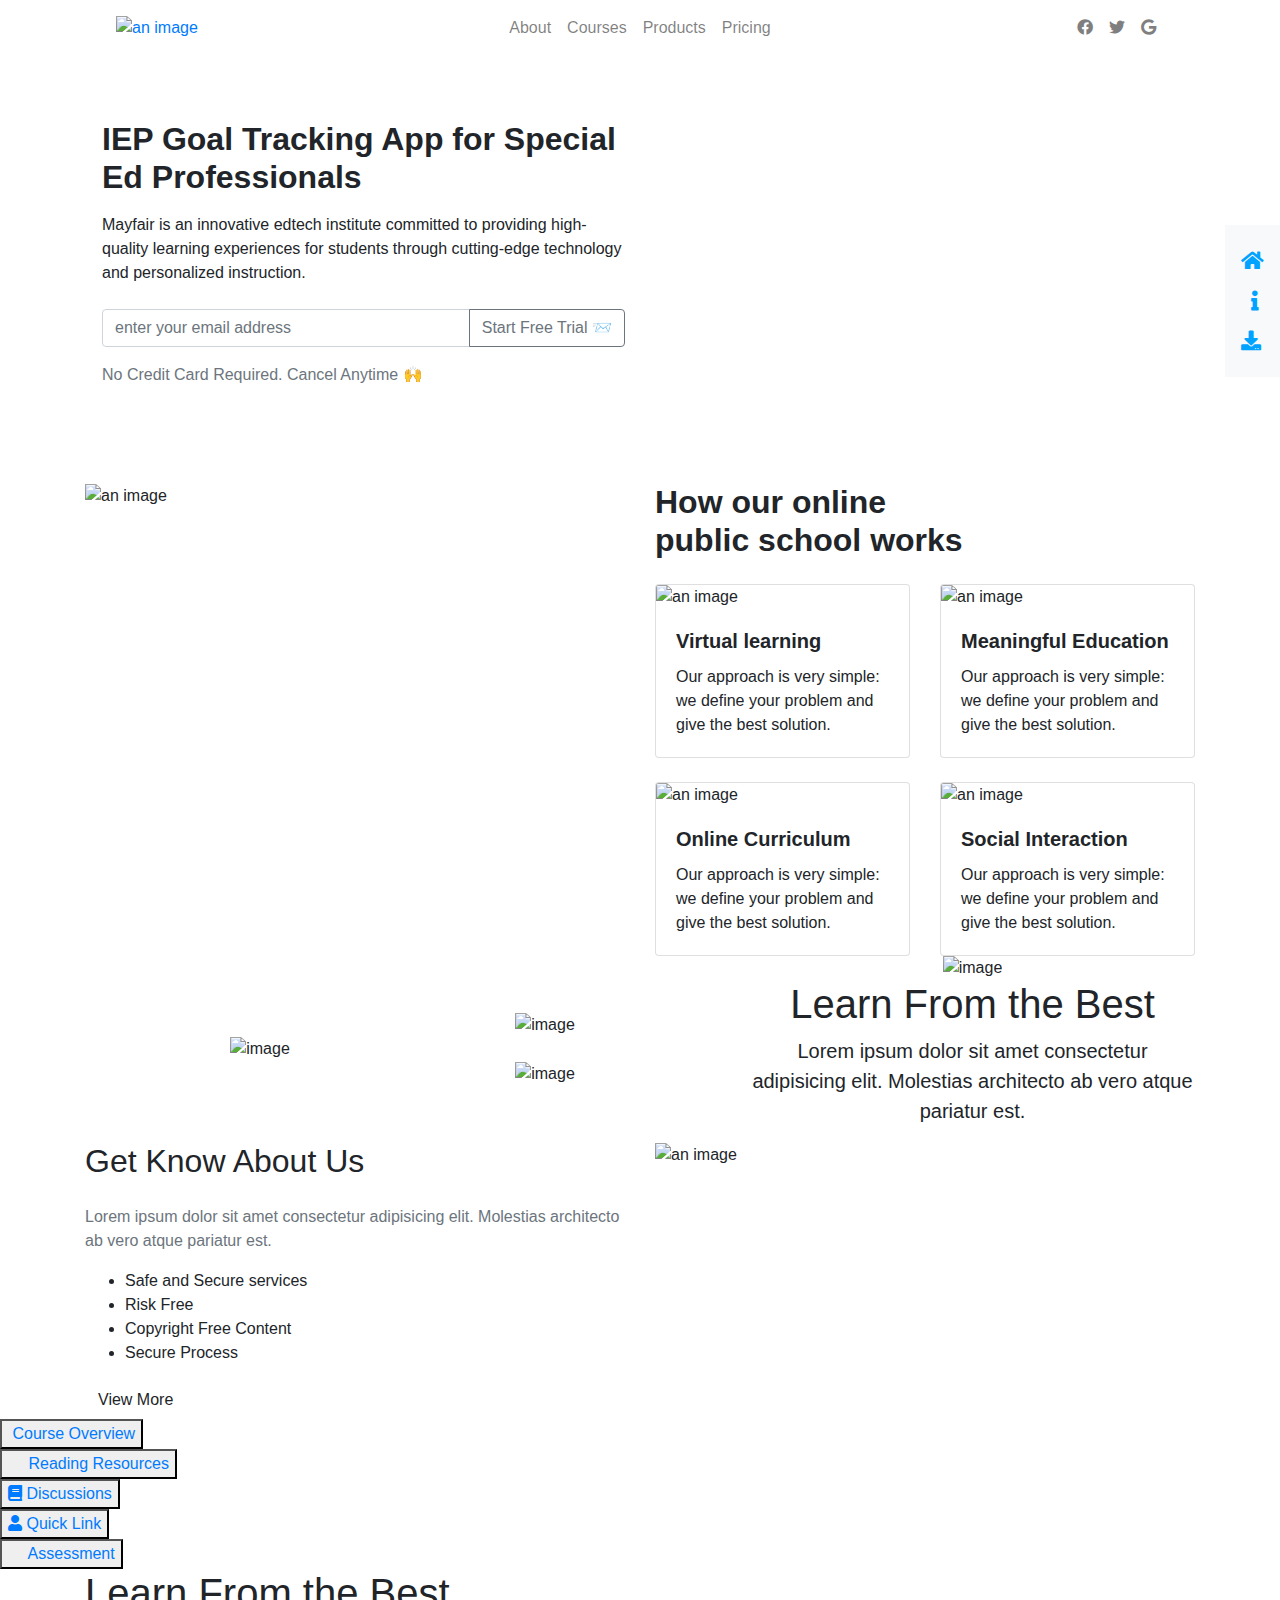
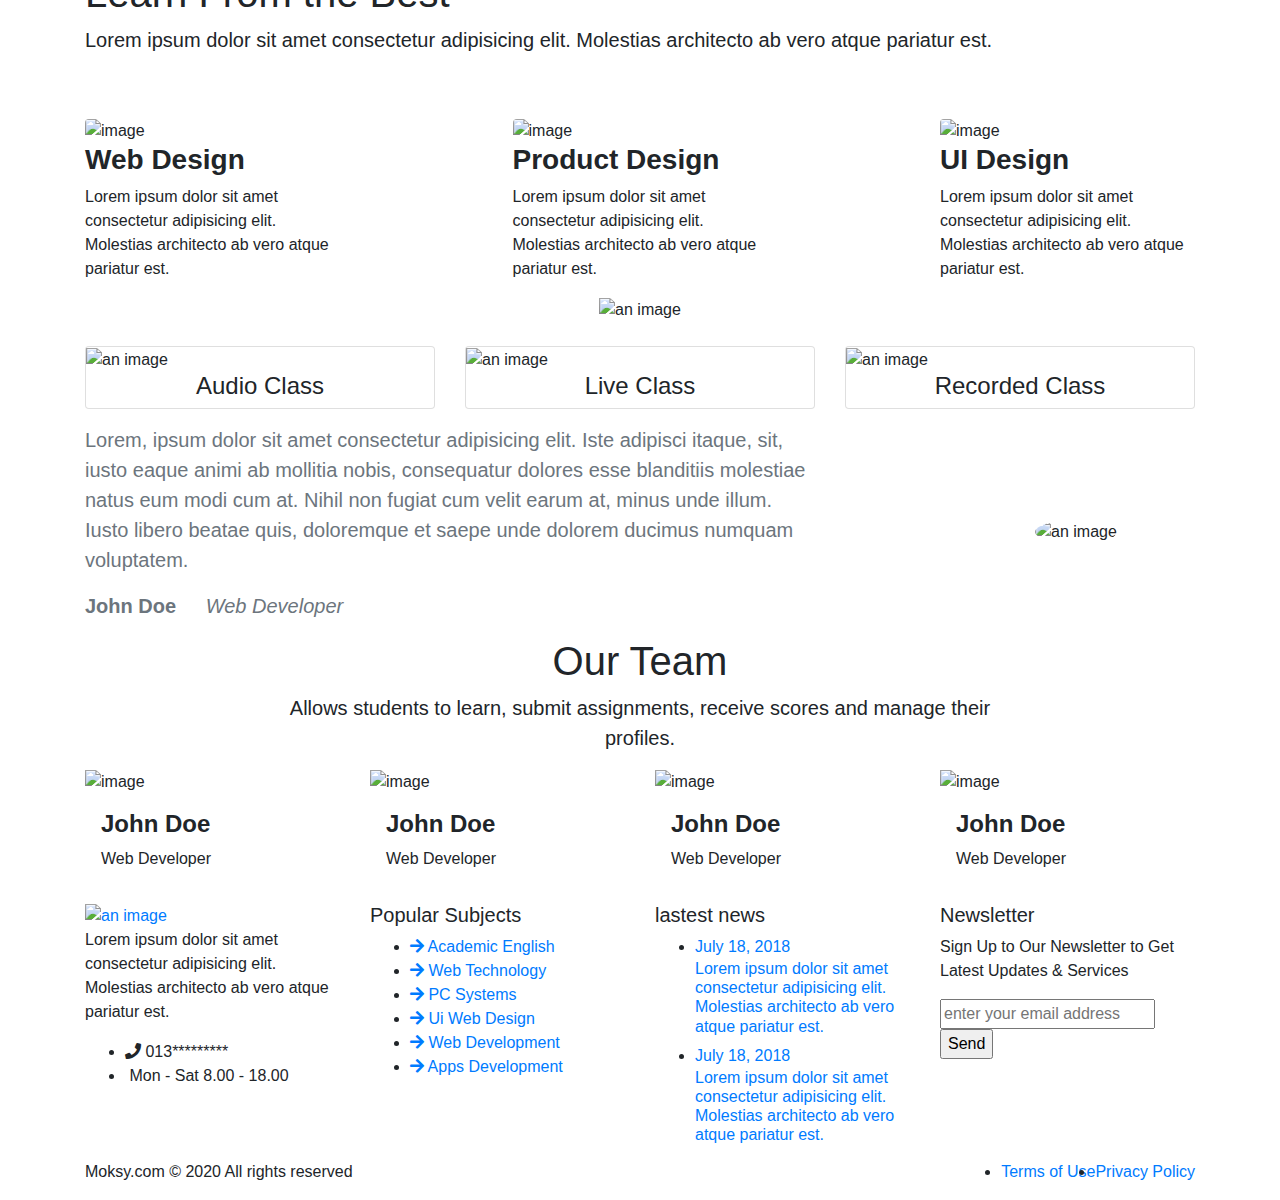
==== index.html @ df86a8f3 "ok" ====
<!DOCTYPE html>
<html lang="en" itemscope itemtype="http://schema.org/WebPage">
<head>   
   <!-- Meta Tags-->
<meta charset="utf-8"/>
<meta http-equiv="X-UA-Compatible" content="IE=edge">
<meta name="viewport" content="width=device-width, initial-scale=1, shrink-to-fit=no">

<!-- Title -->
<title>Your Complete E-Learning Solution for CRM Courses</title>

<!-- Description -->
<meta name="description" content="Discover, the ultimate E-Learning platform for managing CRM courses and everything related to education, all in one place"> 

<!-- Keywords -->
<meta name="keywords" content="ed tech, e-learning, online learning, education platform, online courses, student management, responsive design, html5, css3, bootstrap">

<!-- Base href -->
<base href="https://www.moksy.com/">
<!-- Meta tags -->
<meta name="robots" content="index,follow">
<meta name="revisit-after" content="7 days">
<meta name="distribution" content="web">
<meta name="copyright" content="Your Complete E-Learning Solution for CRM Courses">
<meta name='language' content='English'>
<meta name="author" content="Adam Levine"> 

<!-- Canonical link -->
<link rel="canonical" href="https://moksy.com"/>

<!-- Designer and publisher info -->
<meta name="designer" content="GGLink">
<meta name="publisher" content="Adam Levine">

<!-- Twitter Cards  -->
<meta name="twitter:card" content="summary" />
<meta property="twitter:title" content="Your Complete E-Learning Solution for CRM Courses"/>
<meta property="twitter:description" content="Discover, the ultimate E-Learning platform for managing CRM courses and everything related to education, all in one place"/>
<meta property="twitter:locale" content="English"/>
<meta property="twitter:image" content="../assets/images/logos/Cameron.png"/>
<meta property="twitter:url" content="https://moksy.com"/>

<!-- Open Graph -->
<meta property="og:type" content="article"/>
<meta property="og:title" content="Your Complete E-Learning Solution for CRM Courses"/>
<meta property="og:description" content="Discover, the ultimate E-Learning platform for managing CRM courses and everything related to education, all in one place"/>
<meta property="og:locale" content="English"/>   
<meta property="og:image" content="../assets/images/logos/Cameron.png"/>
<meta property="og:image:width" content="1200"/>
<meta property="og:image:height" content="630"/>
<meta property="og:url" content="https://moksy.com"/>
<meta property="og:site_name" content="cameron">
<meta property="fb:app_id" content=""/>

<!--favicons -->
<link rel="icon" sizes="16x16" type="image/png" href="../assets/images/logos/Cameron.png"/>

<!--touch-icon -->
<link rel="apple-touch-icon" sizes="57x57" href="../assets/images/logos/Cameron.png"><link rel="apple-touch-icon" sizes="60x60" href="../assets/images/logos/Cameron.png"><link rel="apple-touch-icon" sizes="72x72" href="../assets/images/logos/Cameron.png"><link rel="apple-touch-icon" sizes="76x76" href="../assets/images/logos/Cameron.png"><link rel="apple-touch-icon" sizes="114x114" href="../assets/images/logos/Cameron.png"><link rel="apple-touch-icon" sizes="120x120" href="../assets/images/logos/Cameron.png"><link rel="apple-touch-icon" sizes="144x144" href="../assets/images/logos/Cameron.png"><link rel="icon" type="image/png" sizes="144x144" href="../assets/images/logos/Cameron.png"><link rel="apple-touch-icon" sizes="152x152" href="../assets/images/logos/Cameron.png"><link rel="icon" type="image/png" sizes="152x152" href="../assets/images/logos/Cameron.png"><link rel="apple-touch-icon" sizes="180x180" href="../assets/images/logos/Cameron.png"><link rel="icon" type="image/png" sizes="180x180" href="../assets/images/logos/Cameron.png">
<meta name="msapplication-TileColor" content="">
<meta name="msapplication-TileImage" content="../assets/images/logos/Cameron.png">
<meta name="theme-color" content="">

<!--web-manifest -->
<link rel="manifest" href="/templates/cameron/manifest.json">
   <link href='https://cdn.jsdelivr.net/npm/bootstrap@4.6.2/dist/css/bootstrap.min.css' rel='stylesheet' media='all'>
<link href='https://cdn.jsdelivr.net/npm/admin-lte@3.1/dist/css/adminlte.min.css' rel='stylesheet' media='all'>
<link href='https://cdnjs.cloudflare.com/ajax/libs/font-awesome/5.9.0/css/all.min.css' rel='stylesheet' media='all'>
<link href='/templates/cameron/assets/styles/styles.css' rel='stylesheet' media='all'>
<link href='https://moksy-lab.github.io/cameron/assets/styles/cameron.css' rel='stylesheet' media='all'>
         <script type='application/ld+json'>
         {
           "@context": "http://www.schema.org",
           "@type": "ProfessionalService",
           "name": "cameron",
           "title": "Your Complete E-Learning Solution for CRM Courses",
           "url": "https://moksy.com",
           "sameAs": [
              ""
           ],
           "logo": "../assets/images/logos/Cameron.png",
           "priceRange": "$$$",
           "image": "../assets/images/logos/Cameron.png",
           "description": "Discover, the ultimate E-Learning platform for managing CRM courses and everything related to education, all in one place",
           "address": {
              "@type": "PostalAddress",
              "streetAddress": "3-5, Marco Polo House, Lansdowne Road",
              "addressLocality": "London",
              "addressRegion": "Surrey",
              "postalCode": "CR0 2BX",
              "addressCountry": "United Kingdom"
           },
           "email": "support@moksy.com",
           "geo": {
              "@type": "GeoCoordinates",
              "latitude": "51.37683",
              "longitude": "-0.09728"
           },
           
           "openingHours": "Mo 09:00-17:00 Tu 09:00-17:00 We 09:00-17:00 Th 09:00-17:00 Fr 09:00-17:00",
           "telephone": "+44 0808 175 1749",
           "aggregateRating": {
                 "@type": "AggregateRating",
                 "ratingValue": "5",
                 "ratingCount": "100"
               },
          "datePublished": "2024-01-24 17:08:07"
         }
         </script>

</head>
<body> 
<div itemprop="isPartOf" itemscope itemtype="http://schema.org/WebSite"></div>
<!-- hunter header section main wrapper start from here -->
<section id="headerhdmc0pmwml" class="hunter header headerhdmc0pmwml" itemscope
    itemtype="http://schema.org/Organization" itemprop="text"> 
    <!-- navbar starts here -->
    <header>
        <div class="container">
          <nav class="navbar navbar-light bg-white navbar-expand-md text-bold">
            <div class="col-2 text-left">
              <a href="/templates/cameron/?page=#" itemprop="url">
                <img src="../assets/images/logos/Cameron.png" class="logo" alt="an image" itemprop="image">
              </a>
            </div>
      
            <button class="navbar-toggler" type="button" data-toggle="collapse" data-target="#navbarNav4" aria-controls="navbarNav4" aria-expanded="false" aria-label="Toggle navigation" itemprop="action">
    <span class="navbar-open-icon">&#9776;</span> <!-- Hamburger Icon -->
    <span class="navbar-close-icon">&times;</span> <!-- Close Icon -->
            </button>
      
            <div class="collapse navbar-collapse justify-content-center col-md-8" id="navbarNav4">
              <ul class="navbar-nav justify-content-center">
                <li class="nav-item">
                  <a class="nav-link" href="/templates/cameron/?page=#" itemprop="url">
                  About                </a>
                </li>
                <li class="nav-item">
                  <a class="nav-link" href="/templates/cameron/?page=#" itemprop="url">
                  Courses                </a>
                </li>
                <li class="nav-item">
                  <a class="nav-link" href="/templates/cameron/?page=#" itemprop="url">
                  Products                </a>
                </li>
                <li class="nav-item">
                  <a class="nav-link" href="/templates/cameron/?page=#" itemprop="url">
                    Pricing                </a>
                </li>
              </ul>
            </div>
      
            <ul class="navbar-nav col-2 justify-content-end d-none d-md-flex">
              <li class="nav-item">
                <a class="nav-link" href="/templates/cameron/?page=#" itemprop="url"><i class="fab fa-facebook" itemprop="icon"></i></a>
              </li>
              <li class="nav-item">
                <a class="nav-link" href="/templates/cameron/?page=#" itemprop="url"><i class="fab fa-twitter" itemprop="icon"></i></a>
              </li>           
              <li class="nav-item">
                <a class="nav-link" href="/templates/cameron/?page=#" itemprop="url"><i class="fab fa-google" itemprop="icon"></i></a>
              </li>
            </ul>
          </nav>
        </div>
      </header>

    <!-- navbar ends here -->
</section>
<!-- /hunter header section main wrapper ends here --><!-- agent about section main wrapper start from here -->
<section id="aboutd1e3f52aae36e7047" class="agent about aboutd1e3f52aae36e7047" itemscope itemtype="http://schema.org/Organization" itemprop="text">
<!-- main content starts here -->
    <div class="jumbotron bg-white container">

        <div class="row justify-content-between">
            <!-- left side content starts here -->
            <div class="col-lg-6">
                <h2 class="mb-3 font-weight-bold DescriptionHeading" itemprop="headline">
                IEP Goal Tracking App for Special Ed Professionals                </h2>
                <p class="mb-4 DescriptionPara" itemprop="text">
                Mayfair is an innovative edtech institute committed to providing high-quality learning experiences for students through cutting-edge technology and personalized instruction.                </p>
                <div class="startFreeTrail">

                    <div class="input-group mb-3">
                        <input type="text" class="form-control" placeholder="enter your email address" aria-label="Recipient's username" aria-describedby="basic-addon2" itemprop="input">

                        <div class="input-group-append">
                          <button class="btn btn-outline-secondary" type="button">
                            Start Free Trial 📨                        </button>
                        </div>

                      </div>

                </div>

                <span class="text-secondary" itemprop="text">
                No Credit Card Required. Cancel Anytime 🙌                </span>

            </div>
            <!-- /left side content ends here -->
            <!-- right side content starts here -->
            <div class="col-lg-6 descriptionImage">
                <img src="https://builder.moksy.com/wp-content/uploads/2022/08/hero-2x-2.png" alt="" class="img-fluid" itemprop="image"/>
            </div>
            <!-- /right side content ends here -->
        </div>

    </div>
<!-- /main content ends here -->
</section>
<!-- /agent about section main wrapper ends here --><!-- sammy service section main wrapper start from here -->
<section id="serviceebfcf165e4ae5852" class="sammy serviceebfcf165e4ae5852 service" itemscope itemtype="http://schema.org/Organization" itemprop="text">

    <div class="container">
        <div class="row">
            <!-- left side starts here --> 
            <div class="col-md-6">
                <div class="image">
                    <img src="https://builder.moksy.com/wp-content/uploads/2022/08/1-7.png" class="img-fluid" alt="an image" itemprop="image">
                 </div>
            </div>
             <!-- /left side ends here --> 

            <!-- right side starts here --> 
            <div class="col-md-6">
                <h2 class="font-weight-bold">
                 How our online <br>
                public school works                                      
                </h2>
                <div class="row mt-4">
                    <!-- col 1 -->
                    <div class="col-md-6">
        
                        <div class="card">
        
                            <img src="https://builder.moksy.com/wp-content/uploads/2022/08/idea.png" class="card-img-top" alt="an image"
                                itemprop="image">
        
                            <div class="card-body">
                                <h5 class="card-title font-weight-bold" itemprop="headline">
                                Virtual learning                                </h5>
                                <p class="card-text" itemprop="text">
                                Our approach is very simple: we define your problem and give the best solution.                                </p>
                            </div>
        
                        </div>
        
                    </div>
                    <!-- col 2 -->
                    <div class="col-md-6">
        
                        <div class="card">
        
                            <img src="https://builder.moksy.com/wp-content/uploads/2022/08/learning.png" class="card-img-top" alt="an image" itemprop="image">
        
                            <div class="card-body">
                                <h5 class="card-title font-weight-bold" itemprop="headline">
                                Meaningful Education                                </h5>
                                <p class="card-text" itemprop="text">
                                    Our approach is very simple: we define your problem and give the best solution.                                </p>
                            </div>
        
                        </div>
        
                    </div>
                         
                </div>
                <div class="row mt-4">
                    <!-- col 1 -->
                    <div class="col-md-6">
        
                        <div class="card">
        
                            <img src="https://builder.moksy.com/wp-content/uploads/2022/08/brain.png" class="card-img-top" alt="an image"
                                itemprop="image">
        
                            <div class="card-body">
                                <h5 class="card-title font-weight-bold" itemprop="headline">
                                Online Curriculum                                </h5>
                                <p class="card-text" itemprop="text">
                                    Our approach is very simple: we define your problem and give the best solution.                                </p>
                            </div>
        
                        </div>
        
                    </div>
                    <!-- col 2 -->
                    <div class="col-md-6">
        
                        <div class="card">
        
                            <img src="https://builder.moksy.com/wp-content/uploads/2022/08/decision-making.png" class="card-img-top" alt="an image" itemprop="image">
        
                            <div class="card-body">
                                <h5 class="card-title font-weight-bold" itemprop="headline">
                                Social Interaction                                </h5>
                                <p class="card-text" itemprop="text">
                                    Our approach is very simple: we define your problem and give the best solution.                                </p>
                            </div>
        
                        </div>
        
                    </div>
                         
                </div>
            </div>
     
            <!-- /right side ends here --> 
        </div>
     </div>

</section>
<!-- /sammy service section main wrapper ends here --><!-- crunella section main wrapper start from here -->
<section id="crunellaobWyteyCWzRLkMG" class="crunella content crunellaobWyteyCWzRLkMG" itemscope itemtype="http://schema.org/Organization" itemprop="text">

    <!-- content starts here -->
        
    <div class="fdb-block">
        <div class="container">
          <div class="row text-center align-items-center">
            <div class="col-8 col-md-4">
              <img alt="image" class="img-fluid" src="https://builder.moksy.com/wp-content/uploads/2022/08/map-1.jpg" itemprop="image">
            </div>
      
            <div class="col-4 col-md-2">
              <div class="row">
                <div class="col-12">
                  <img alt="image" class="img-fluid" src="https://builder.moksy.com/wp-content/uploads/2022/08/map-2.jpg" itemprop="image">
                </div>
              </div>
      
              <div class="row mt-4">
                <div class="col-12">
                  <img alt="image" class="img-fluid" src="https://builder.moksy.com/wp-content/uploads/2022/08/map-3.jpg" itemprop="image">
                </div>
              </div>
            </div>
      
            <div class="col-12 col-md-6 col-lg-5 ml-auto pt-5 pt-md-0">
              <img alt="image" class="fdb-icon" src="https://builder.moksy.com/wp-content/uploads/2022/08/layers.svg" itemprop="icon">
              <h1 itemprop="headline">
              Learn From the Best              </h1>
              <p class="lead" itemprop="text">
              Lorem ipsum dolor sit amet consectetur adipisicing elit. Molestias architecto ab vero atque pariatur est.              </p>
            </div>
          </div>
        </div>
      </div>
    
    
    <!-- /content ends here -->
        
    </section>
    
    <!-- /crunella section main wrapper ends here --><!-- agun about section main wrapper start from here -->
<section id="aboute50d5193e4b9f737" class="agun about aboute50d5193e4b9f737" itemscope itemtype="http://schema.org/Organization" itemprop="text">
    <div class="Background">
        <div class="container">
            <div class="row">
         
               <div class="col-md-6">
                
                <h2 class="heading-custom-class" itemprop="headline">
                 Get Know About Us                </h2>
                <p class="mt-4 text-muted" itemprop="text">
                Lorem ipsum dolor sit amet consectetur adipisicing elit. Molestias architecto ab vero atque pariatur est.                </p>

                <ul class="margin">
                    <li class="li-custom-class" itemprop="item">
                    Safe and Secure services                    </li>
                    <li class="li-custom-class" itemprop="item">
                    Risk Free                    </li>
                    <li class="li-custom-class" itemprop="item">
                    Copyright Free Content                    </li>
                    <li class="li-custom-class"itemprop="item">
                    Secure Process                     </li>
                </ul>

                <button class="btn searchBtn" itemprop="action">
                View More                 </button>

               </div>

            <div class="col-md-6">
                <div class="aboutIMG">
                   <img src="https://builder.moksy.com/wp-content/uploads/2022/08/1-6.png" class="img-fluid" alt="an image" itemprop="image">
                </div>
            </div>

            </div>
         </div>
    </div>
</section> 
<!-- /agun about section main wrapper ends here --><!-- qadir section main wrapper start from here -->

<section id="quickLinkq0c8d3826c0d518b0" class="qadir quickLink quickLinkq0c8d3826c0d518b0" itemscope itemtype="http://schema.org/Organization"
    itemprop="text">
    <!-- quickLink section starts here -->
    <div class="main">

        <div class="flex-container">

            <div class="flex-child">
                <button class="quicklink" itemprop="action">
                    <a href="/templates/cameron/?page=#" class="url-custom-class" itemprop="url">
                        <i class="fa fa-bitbucket-square" itemprop="icon"></i>
                        Course Overview       
                    </a>
                </button>
            </div>

            <div class="flex-child">
                <button class="quicklink" itemprop="action">
                    <a href="/templates/cameron/?page=#" class="url-custom-class" itemprop="url">
                        <i class="fa fa-android" itemprop="icon"></i>
                        Reading Resources  
                    </a>
                </button>
            </div>

            <div class="flex-child">
                <button class="quicklink" itemprop="action">
                    <a href="/templates/cameron/?page=#" class="url-custom-class" itemprop="url">
                        <i class="fa fa-book" itemprop="icon"></i>
                        Discussions      
                    </a>
                </button>
            </div>

            <div class="flex-child">
                <button class="quicklink" itemprop="action">
                    <a href="/templates/cameron/?page=#" class="url-custom-class" itemprop="url">
                        <i class="fa fa-user" itemprop="icon"></i>
                        Quick Link  
                    </a>
                </button>
            </div>

            <div class="flex-child">
                <button class="quicklink" itemprop="action">
                    <a href="/templates/cameron/?page=#" class="url-custom-class" itemprop="url">
                        <i class="fa fa-behance" itemprop="icon"></i>
                        Assessment      
                    </a>
                </button>
            </div>

        </div>

    </div>
     <!-- /quickLink section ends here -->
</section>
<!-- /qadir quickLink section main wrapper ends here -->

<!-- /qadir section main wrapper ends here --><!-- funtush section main wrapper start from here -->
<section id="funtushftac0ssp3mu" class="funtush feature funtushftac0ssp3mu" itemscope itemtype="http://schema.org/Organization" itemprop="text">

    <!-- feature starts here -->
        
    <div class="fdb-block">
  <div class="container">
    <div class="row justify-content-center">
      <div class="col-12 text-left">
        <h1 itemprop="headline">
        Learn From the Best        </h1>
        <p class="lead">
        Lorem ipsum dolor sit amet consectetur adipisicing elit. Molestias architecto ab vero atque pariatur est.        </p>
      </div>
    </div>

    <div class="row text-left mt-5">
      <div class="col-12 col-sm-8 col-md-4 col-lg-3 m-sm-auto mr-md-auto ml-md-0">
        <img alt="image" class="img-fluid rounded" src="https://builder.moksy.com/wp-content/uploads/2022/08/red.svg" itemprop="image">
        <h3 itemprop="headline"><strong>
        Web Design        </strong></h3>
        <p itemprop="text">
        Lorem ipsum dolor sit amet consectetur adipisicing elit. Molestias architecto ab vero atque pariatur est.        </p>
      </div>

      <div class="col-12 col-sm-8 col-md-4 col-lg-3 m-sm-auto pt-5 pt-md-0">
        <img alt="image" class="img-fluid rounded" src="https://builder.moksy.com/wp-content/uploads/2022/08/purple.svg" itemprop="image">
        <h3 itemprop="headline"><strong>
        Product Design        </strong></h3>
        <p itemprop="text"> 
        Lorem ipsum dolor sit amet consectetur adipisicing elit. Molestias architecto ab vero atque pariatur est.        </p>
      </div>

      <div class="col-12 col-sm-8 col-md-4 col-lg-3 m-sm-auto ml-md-auto mr-md-0 pt-5 pt-md-0">
        <img alt="image" class="img-fluid rounded" src="https://builder.moksy.com/wp-content/uploads/2022/08/blue.svg" itemprop="image"> 
        <h3 itemprop="headline"><strong>
        UI Design        </strong></h3>
        <p itemprop="text">
        Lorem ipsum dolor sit amet consectetur adipisicing elit. Molestias architecto ab vero atque pariatur est.        </p>
      </div>
    </div>
  </div>
</div>
    
    
    <!-- /feature ends here -->
        
    </section>
    
    <!-- /funtush section main wrapper ends here --><!-- pencil products section main wrapper start from here -->
<section id="productsp48b0eae471185cc5" class="pencil products productsp48b0eae471185cc5" itemscope itemtype="http://schema.org/Organization" itemprop="text">

 <div class="text-center">
    <img src="https://builder.moksy.com/wp-content/uploads/2022/08/1-2.jpg" class="imgStyle img-fluid" alt="an image">
 </div>

     <!-- course content starts here -->
     <div class="container">

        <br>

        <div class="row">
            <!-- card one -->
            <div class="col-md-4">

                <figure class="card card-product">

                    <div class="img-wrap">
                        <img src="https://builder.moksy.com/wp-content/uploads/2022/08/audio.gif" alt="an image" class="image-custom-class"
                            itemprop="image">
                    </div>

                    <figcaption class="info-wrap">
                        <h4 class="title text-center" itemprop="headline">
                        Audio Class                        </h4>                   

                    </figcaption>

                </figure>

            </div>

            <!-- card two -->
            <div class="col-md-4">

                <figure class="card card-product">

                    <div class="img-wrap">
                        <img src="https://builder.moksy.com/wp-content/uploads/2022/08/live.gif" alt="an image" class="image-custom-class"
                            itemprop="image">
                    </div>

                    <figcaption class="info-wrap">
                        <h4 class="title text-center" itemprop="headline">
                        Live Class                        </h4>                     

                    </figcaption>

                </figure>

            </div>


            <!-- card three -->
            <div class="col-md-4">


                <figure class="card card-product">

                    <div class="img-wrap">
                        <img src="https://builder.moksy.com/wp-content/uploads/2022/08/play.gif" alt="an image" class="image-custom-class"
                            itemprop="image">
                    </div>

                    <figcaption class="info-wrap">
                        <h4 class="title text-center" itemprop="headline">
                        Recorded Class                        </h4>                       

                    </figcaption>
                
                </figure>

            </div>

        </div>

    </div>
    <!-- /course content ends here -->
</section> 
<!-- /pencil products section main wrapper ends here --><!-- tracey testimonial section main wrapper start from here -->
<section id="testimonialcohi0ajeo7e" class="tracey testimonial testimonialcohi0ajeo7e" itemscope
    itemtype="http://schema.org/Organization" itemprop="text"> 
    <!-- testimonial starts here -->

    <div class="container">
      <div class="row align-items-center justify-content-center">
        <div class="col-12 col-md-10 col-lg-8">
          <p class="lead text-muted" itemprop="text">
          Lorem, ipsum dolor sit amet consectetur adipisicing elit. Iste adipisci itaque, sit, iusto eaque animi ab mollitia nobis, consequatur dolores esse blanditiis molestiae natus eum modi cum at. Nihil non fugiat cum velit earum at, minus unde illum. Iusto libero beatae quis, doloremque et saepe unde dolorem ducimus numquam voluptatem.          </p>
  
          <p class="lead" itemprop="name"><strong class="font-weight-bold text-muted">John Doe</strong> <em class="ml-4 text-muted">Web Developer</em></p>
        </div>
        <div class="col-8 col-sm-6 col-md-2 col-lg-3 col-xl-2 mt-4 mt-md-0 ml-auto mr-auto mr-md-0">
          <img src="https://builder.moksy.com/wp-content/uploads/2022/08/1-4.jpg" class="img-fluid rounded-circle" alt="an image" itemprop="image">
        </div>
      </div>
    </div>
       
    <!-- testimonial ends here -->
</section>
<!-- /tracey testimonial section main wrapper ends here --><!-- tanika  section main wrapper start from here -->

<section id="teamtmpxpt1wbh8" class="tanika team teamtmpxpt1wbh8" itemscope itemtype="http://schema.org/Organization" itemprop="text">
    <!-- main content starts from here -->
    
    <div class="fdb-block team-1">
        <div class="container">
          <div class="row text-center justify-content-center">
            <div class="col-8">
              <h1 itemprop="headline">Our Team</h1>
              <p class="lead" itemprop="text">Allows students to learn, submit assignments, receive scores and manage their profiles.</p>
            </div>
          </div>
      
          <div class="row-50"></div>
      
          <div class="row">
            <div class="col-sm-3 text-left">
              <div class="fdb-box p-0">
                <img alt="image" class="img-fluid rounded-0" src="https://builder.moksy.com/wp-content/uploads/2022/08/1-4.jpg" itemprop="image">
      
                <div class="content p-3">
                  <h4 itemprop="name"><strong>John Doe</strong></h4>
                  <p itemprop="text">Web Developer</p>
                </div>
              </div>
            </div>
      
            <div class="col-sm-3 text-left">
              <div class="fdb-box p-0">
                <img alt="image" class="img-fluid rounded-0" src="https://builder.moksy.com/wp-content/uploads/2022/08/1-4.jpg" itemprop="image">
      
                <div class="content p-3">
                  <h4 itemprop="name"><strong>John Doe</strong></h4>
                  <p itemprop="text">Web Developer</p>
                </div>
              </div>
            </div>
            <div class="col-sm-3 text-left">
              <div class="fdb-box p-0">
                <img alt="image" class="img-fluid rounded-0" src="https://builder.moksy.com/wp-content/uploads/2022/08/1-4.jpg" itemprop="image">
      
                <div class="content p-3">
                  <h4 itemprop="name"><strong>John Doe</strong></h4>
                  <p itemprop="text">Web Developer</p>
                </div>
              </div>
            </div>
            <div class="col-sm-3 text-left">
              <div class="fdb-box p-0">
                <img alt="image" class="img-fluid rounded-0" src="https://builder.moksy.com/wp-content/uploads/2022/08/1-4.jpg" itemprop="image">
      
                <div class="content p-3">
                  <h4 itemprop="name"><strong>John Doe</strong></h4>
                  <p itemprop="text">Web Developer</p>
                </div>
              </div>
            </div>
          </div>
        </div>
      </div>

    <!-- main content ends here -->
</section> 
<!-- /tanika  section main wrapper ends here --><!-- funny footer section main wrapper start from here -->
<section id="footerb9fc05b1281e93c03" class="funny footer footerb9fc05b1281e93c03" itemscope
    itemtype="http://schema.org/Organization" itemprop="text">
<!-- footer starts here -->
    <footer class="footer-section">
        <!-- footer top starts here -->
        <div class="footer-top">

            <div class="container">

                <div class="row">

                    <div class="col-lg-3 col-md-6 col-sm-6">

                        <div class="widget company-intro-widget">
                            <a href="/templates/cameron/?page=#" class="site-logo" itemprop="url">
                                <img src="../assets/images/logos/Cameron.png" alt="an image" itemprop="image">
                            </a>
                            <p class="para-custom-class" itemprop="text">
                            Lorem ipsum dolor sit amet consectetur adipisicing elit. Molestias architecto ab vero atque pariatur est.                            </p>
                            <ul class="company-footer-contact-list">
                                <li class="li-custom-class" itemprop="number">
                                    <i class="fa fa-phone" itemprop="icon"></i>
                                    013*********                                </li>
                                <li class="li-custom-class" itemprop="time">
                                    <i class="fa fa-clock-o" itemprop="icon"></i>
                                    Mon - Sat 8.00 - 18.00                                </li>
                            </ul>
                        </div>

                    </div>

                    <div class="col-lg-3 col-md-6 col-sm-6">
                        <div class="widget course-links-widget">
                            <h5 class="widget-title" itemprop="headline">
                            Popular Subjects                            </h5>
                            <ul class="courses-link-list">
                                <li class="li-custom-class">
                                    <a class="url-custom-class" href="/templates/cameron/?page=#" itemprop="text">
                                        <i class="fa fa-arrow-right" itemprop="icon"></i>
                                        Academic English                                    </a>
                                </li>
                                <li class="li-custom-class">
                                    <a class="url-custom-class" href="/templates/cameron/?page=#" itemprop="text">
                                        <i class="fa fa-arrow-right" itemprop="icon"></i>
                                        Web Technology                                    </a>
                                </li>
                                <li class="li-custom-class">
                                    <a class="url-custom-class" href="/templates/cameron/?page=#" itemprop="text">
                                        <i class="fa fa-arrow-right" itemprop="icon"></i>
                                        PC Systems                                    </a>
                                </li>
                                <li class="li-custom-class">
                                    <a class="url-custom-class" href="/templates/cameron/?page=#" itemprop="text">
                                        <i class="fa fa-arrow-right" itemprop="icon"></i>
                                        Ui Web Design                                    </a>
                                </li>
                                <li class="li-custom-class">
                                    <a class="url-custom-class" href="/templates/cameron/?page=#" itemprop="text">
                                        <i class="fa fa-arrow-right" itemprop="icon"></i>
                                        Web Development                                    </a>
                                </li>
                                <li class="li-custom-class">
                                    <a class="url-custom-class" href="/templates/cameron/?page=#" itemprop="text">
                                        <i class="fa fa-arrow-right" itemprop="icon"></i>
                                        Apps Development                                    </a>
                                </li>
                            </ul>
                        </div>
                    </div>

                    <div class="col-lg-3 col-md-6 col-sm-6">

                        <div class="widget latest-news-widget">
                            <h5 class="widget-title" itemprop="headline">
                                lastest news                            </h5>
                            <ul class="small-post-list">
                                <li class="li-custom-class">
                                    <div class="small-post-item">
                                        <a href="/templates/cameron/?page=#" class="post-date" itemprop="url">
                                            July 18, 2018                                        </a>
                                        <h6 class="small-post-title">
                                            <a href="/templates/cameron/?page=#" itemprop="url">
                                            Lorem ipsum dolor sit amet consectetur adipisicing elit. Molestias architecto ab vero atque pariatur est.                                            </a>
                                        </h6>
                                    </div>
                                </li>

                                <li class="li-custom-class">
                                    <div class="small-post-item">
                                        <a href="/templates/cameron/?page=#" class="post-date" itemprop="url">
                                        July 18, 2018                                        </a>
                                        <h6 class="small-post-title">
                                            <a href="/templates/cameron/?page=#" itemprop="url">
                                            Lorem ipsum dolor sit amet consectetur adipisicing elit. Molestias architecto ab vero atque pariatur est.                                            </a>
                                        </h6>
                                    </div>
                                </li>
                            </ul>
                        </div>

                    </div>

                    <div class="col-lg-3 col-md-6 col-sm-6">

                        <div class="widget newsletter-widget">

                            <h5 class="widget-title" itemprop="headline">
                            Newsletter                            </h5>

                            <div class="footer-newsletter">
                                <p class="para-custom-class" itemprop="text">
                                Sign Up to Our Newsletter to Get Latest Updates & Services                                </p>
                                <form class="news-letter-form">
                                    <input type="email" name="news-email" id="news-email" class="input-custom-class"
                                        placeholder="enter your email address" itemprop="input">
                                    <input class="input-custom-class" type="submit" value="Send" itemprop="input">
                                </form>
                            </div>

                        </div>

                    </div>

                </div>

            </div>

        </div>
        <!-- /footer top ends here -->

        <!-- footer bottom starts here -->
        <div class="footer-bottom">

            <div class="container">

                <div class="row">

                    <div class="col-md-6 col-sm-6 text-sm-left text-center">
                        <span class="copy-right-text"  itemprop="text">                           
                            <a  itemprop="url">
                            Moksy.com                            </a> 
                            © 2020 All rights reserved                        </span>
                    </div>

                    <div class="col-md-6 col-sm-6">
                        <ul class="terms-privacy d-flex justify-content-sm-end justify-content-center">
                            <li class="li-custom-class">
                                <a class="url-custom-class" href="/templates/cameron/?page=#" itemprop="url">
                                Terms of Use                                </a>
                            </li>
                            <li class="li-custom-class">
                                <a class="url-custom-class" href="/templates/cameron/?page=#" itemprop="url">
                                Privacy Policy                                </a>
                            </li>
                        </ul>
                    </div>

                </div>

            </div>

        </div>
        <!-- /footer bottom ends here -->
    </footer>
<!-- /footer ends here -->
</section>
<!-- /funny footer section main wrapper ends here --> <div class="menu sticky-top p-3 bg-light" style="position: fixed;right: 0;top: 25%;">
                
                <div class="nav flex-column">
                  <a href="/" style="color: #00a3ff;font-size: 20px;padding: 5px;padding-right: 0px;" class="nav-link pl-0 previewLink" title="cameron"><i class="fa fa-home" aria-hidden="true"></i></a>
                    <a href="/project-details/cameron/"  style="color: #00a3ff;font-size: 20px;padding: 5px;padding-right: 0px; padding-left: 10px !important;" class="nav-link pl-0 previewLink"> 
                        <i class="fa fa-info" aria-hidden="true"></i></a>
          
                    <a href="/download.php?projectName=cameron&projectType=html&purpose=download&source=local/" class="nav-link pl-0 previewLink" style="color: #00a3ff;font-size: 20px;padding: 5px;padding-right: 0px;" ><i class="fa fa-download" aria-hidden="true"></i></a>
                </div>

            </div>
<script data-cfasync="false" src="https://code.jquery.com/jquery-3.6.0.min.js"></script><script data-cfasync="false" src="https://code.jquery.com/ui/1.13.2/jquery-ui.min.js"></script><script data-cfasync="false" src="https://cdnjs.cloudflare.com/ajax/libs/jquery-migrate/3.4.0/jquery-migrate.min.js"></script><script data-cfasync="false" src="https://cdn.jsdelivr.net/npm/bootstrap@4.6.2/dist/js/bootstrap.bundle.min.js"></script><script data-cfasync="false" src="https://cdn.jsdelivr.net/npm/admin-lte@3.1/dist/js/adminlte.min.js"></script><script data-cfasync="false" src=""></script><script data-cfasync="false" src="https://moksy-lab.github.io/cameron/assets/styles/cameron.css"></script> 
</body>
</html>
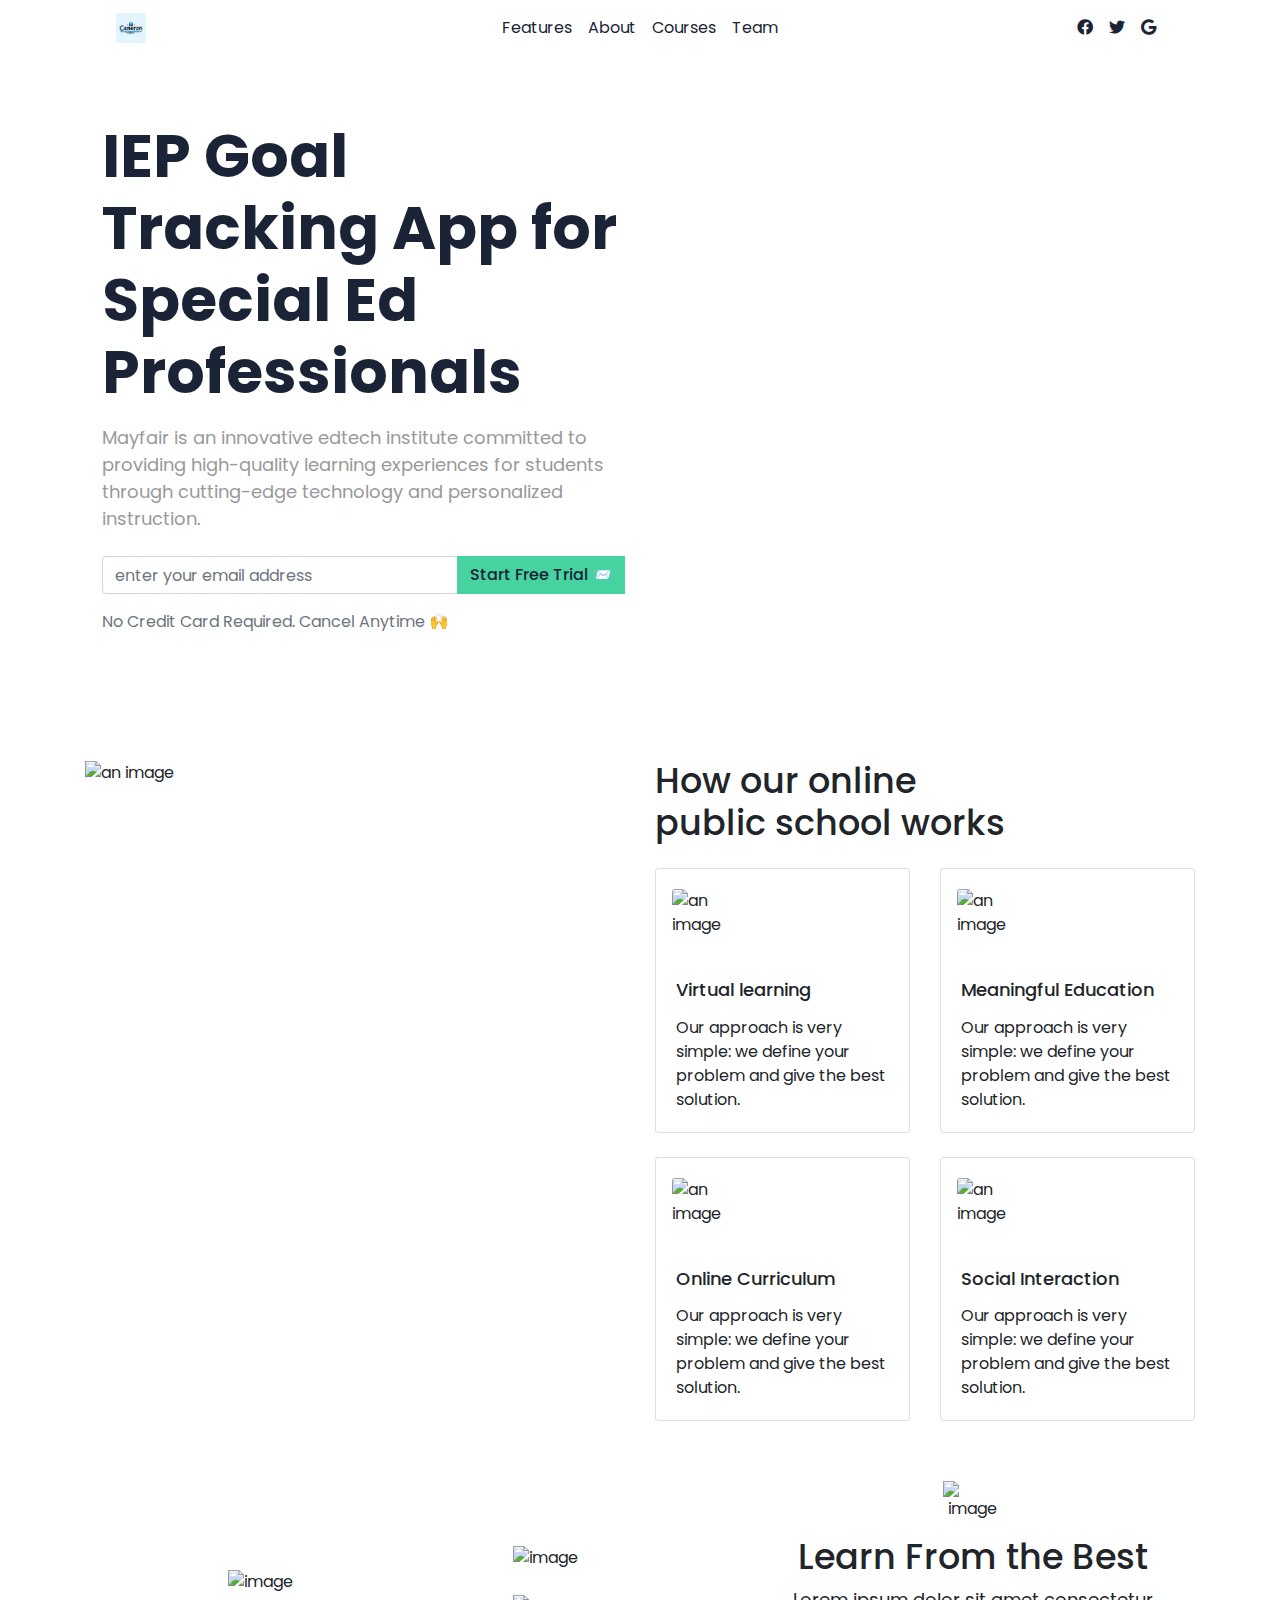
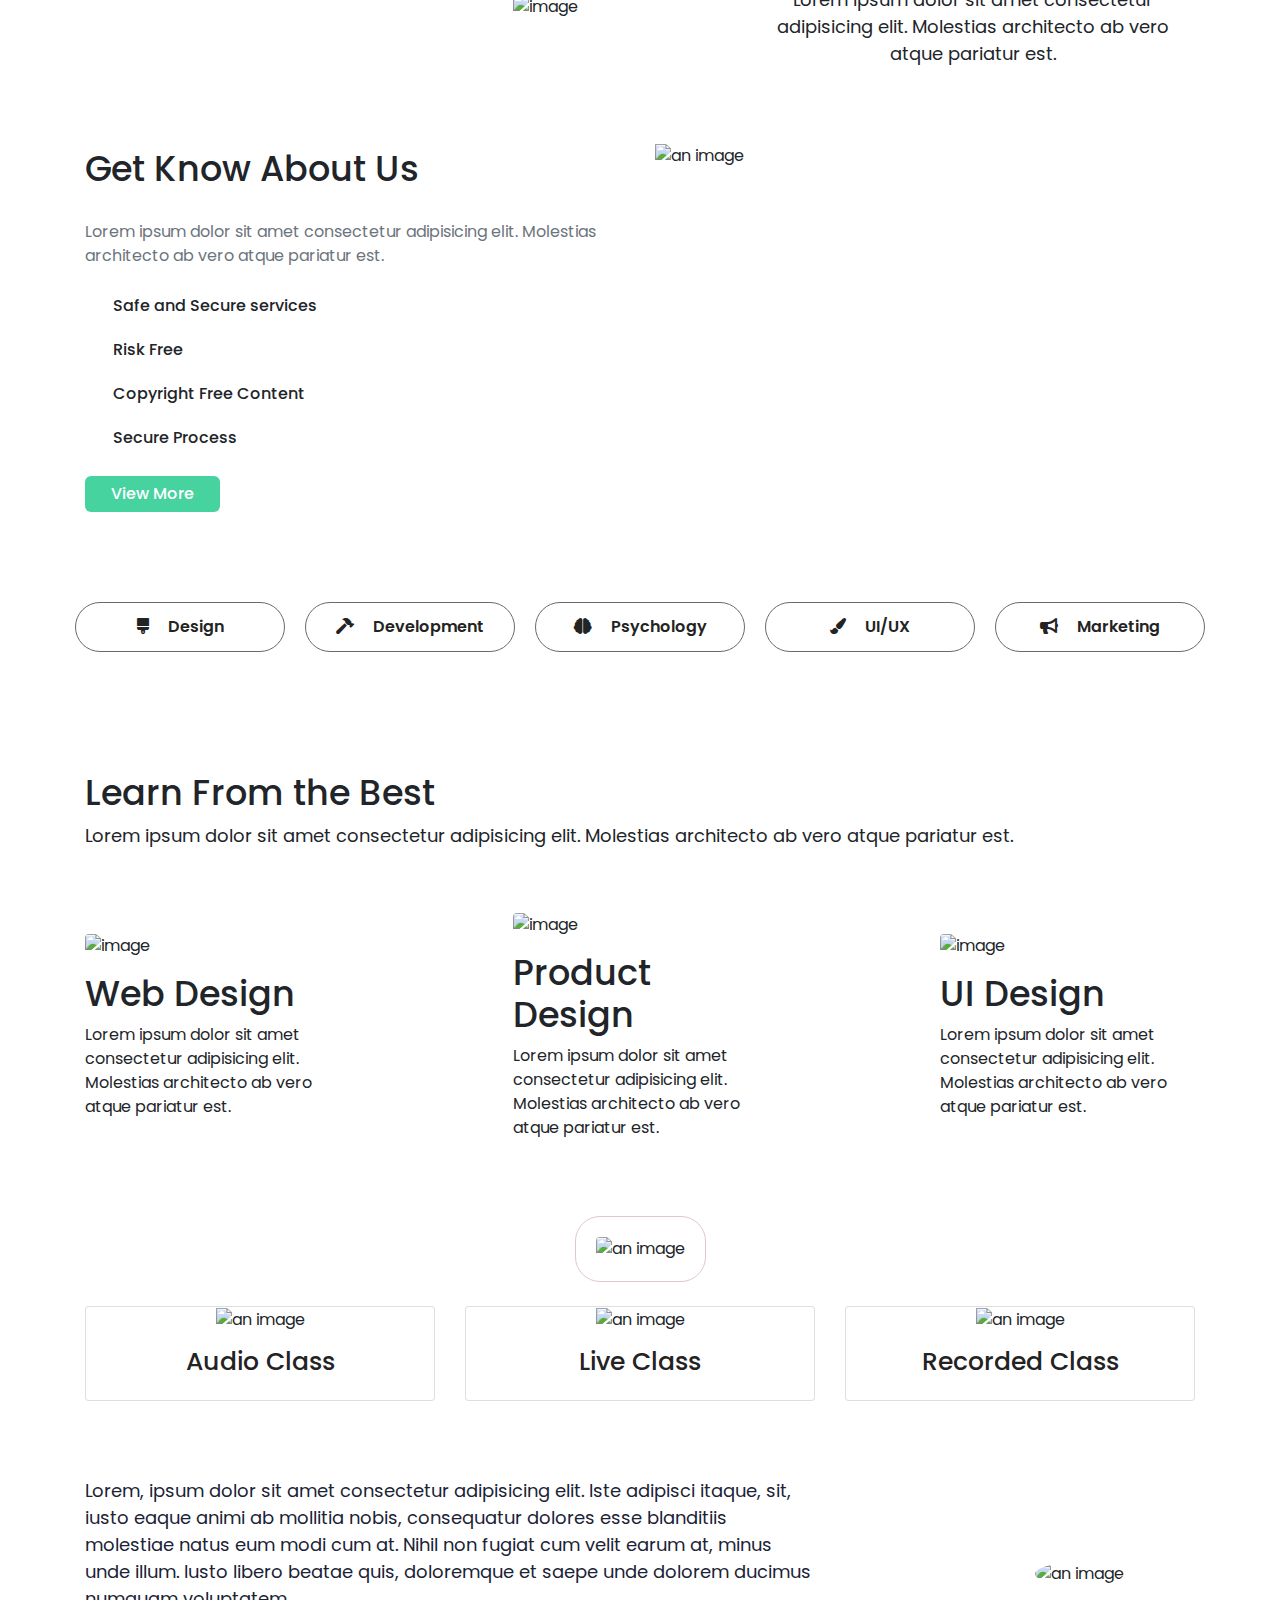
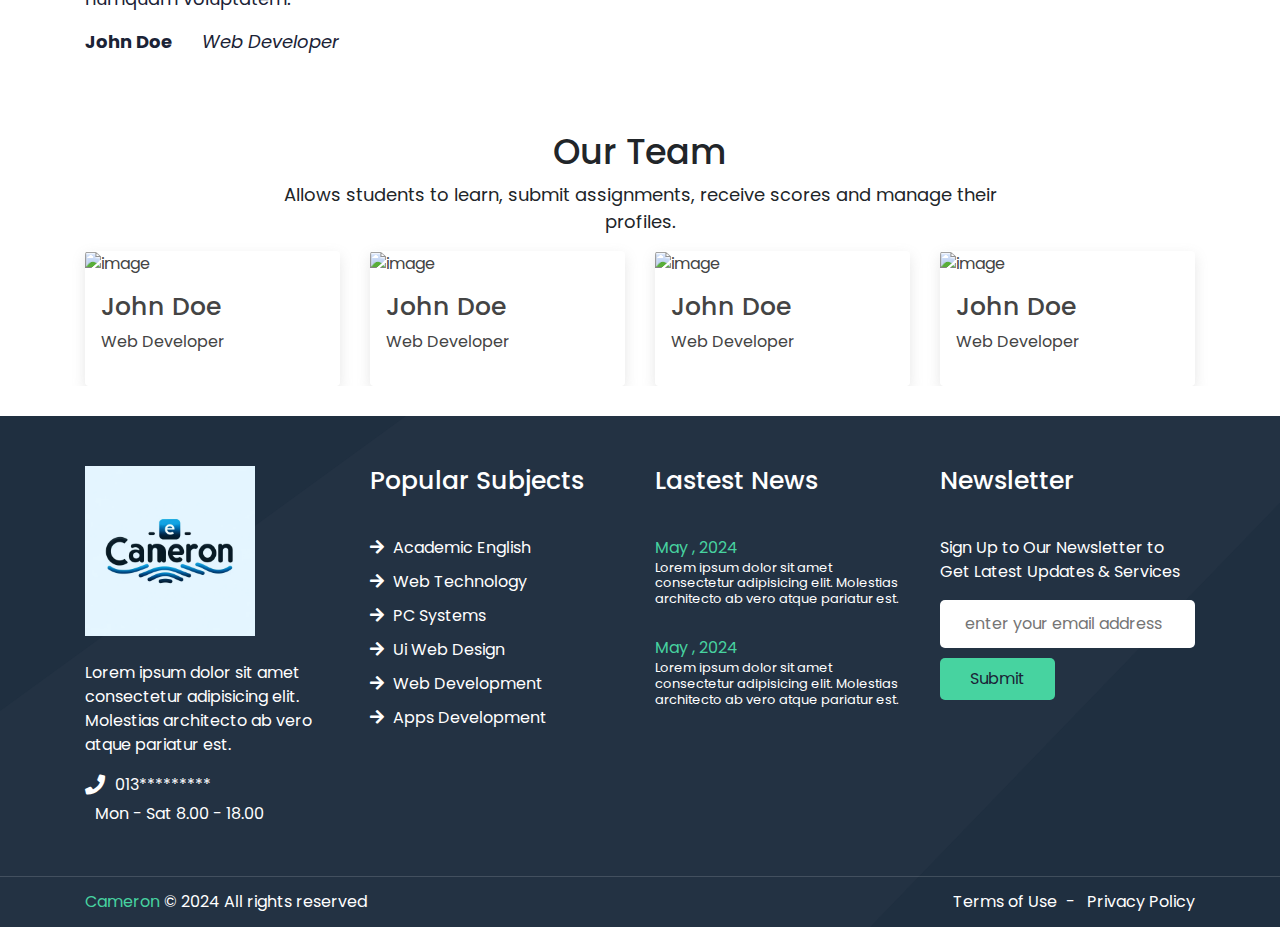
==== commit 97201749: "ok" ====
--- a/index.html
+++ b/index.html
@@ -1,75 +1,89 @@
-
 <!DOCTYPE html>
 <html lang="en" itemscope itemtype="http://schema.org/WebPage">
-<head>   
-   <!-- Meta Tags-->
-<meta charset="utf-8"/>
-<meta http-equiv="X-UA-Compatible" content="IE=edge">
-<meta name="viewport" content="width=device-width, initial-scale=1, shrink-to-fit=no">
-
-<!-- Title -->
-<title>Your Complete E-Learning Solution for CRM Courses</title>
-
-<!-- Description -->
-<meta name="description" content="Discover, the ultimate E-Learning platform for managing CRM courses and everything related to education, all in one place"> 
-
-<!-- Keywords -->
-<meta name="keywords" content="ed tech, e-learning, online learning, education platform, online courses, student management, responsive design, html5, css3, bootstrap">
-
-<!-- Base href -->
-<base href="https://www.moksy.com/">
-<!-- Meta tags -->
-<meta name="robots" content="index,follow">
-<meta name="revisit-after" content="7 days">
-<meta name="distribution" content="web">
-<meta name="copyright" content="Your Complete E-Learning Solution for CRM Courses">
-<meta name='language' content='English'>
-<meta name="author" content="Adam Levine"> 
-
-<!-- Canonical link -->
-<link rel="canonical" href="https://moksy.com"/>
-
-<!-- Designer and publisher info -->
-<meta name="designer" content="GGLink">
-<meta name="publisher" content="Adam Levine">
-
-<!-- Twitter Cards  -->
-<meta name="twitter:card" content="summary" />
-<meta property="twitter:title" content="Your Complete E-Learning Solution for CRM Courses"/>
-<meta property="twitter:description" content="Discover, the ultimate E-Learning platform for managing CRM courses and everything related to education, all in one place"/>
-<meta property="twitter:locale" content="English"/>
-<meta property="twitter:image" content="../assets/images/logos/Cameron.png"/>
-<meta property="twitter:url" content="https://moksy.com"/>
-
-<!-- Open Graph -->
-<meta property="og:type" content="article"/>
-<meta property="og:title" content="Your Complete E-Learning Solution for CRM Courses"/>
-<meta property="og:description" content="Discover, the ultimate E-Learning platform for managing CRM courses and everything related to education, all in one place"/>
-<meta property="og:locale" content="English"/>   
-<meta property="og:image" content="../assets/images/logos/Cameron.png"/>
-<meta property="og:image:width" content="1200"/>
-<meta property="og:image:height" content="630"/>
-<meta property="og:url" content="https://moksy.com"/>
-<meta property="og:site_name" content="cameron">
-<meta property="fb:app_id" content=""/>
-
-<!--favicons -->
-<link rel="icon" sizes="16x16" type="image/png" href="../assets/images/logos/Cameron.png"/>
-
-<!--touch-icon -->
-<link rel="apple-touch-icon" sizes="57x57" href="../assets/images/logos/Cameron.png"><link rel="apple-touch-icon" sizes="60x60" href="../assets/images/logos/Cameron.png"><link rel="apple-touch-icon" sizes="72x72" href="../assets/images/logos/Cameron.png"><link rel="apple-touch-icon" sizes="76x76" href="../assets/images/logos/Cameron.png"><link rel="apple-touch-icon" sizes="114x114" href="../assets/images/logos/Cameron.png"><link rel="apple-touch-icon" sizes="120x120" href="../assets/images/logos/Cameron.png"><link rel="apple-touch-icon" sizes="144x144" href="../assets/images/logos/Cameron.png"><link rel="icon" type="image/png" sizes="144x144" href="../assets/images/logos/Cameron.png"><link rel="apple-touch-icon" sizes="152x152" href="../assets/images/logos/Cameron.png"><link rel="icon" type="image/png" sizes="152x152" href="../assets/images/logos/Cameron.png"><link rel="apple-touch-icon" sizes="180x180" href="../assets/images/logos/Cameron.png"><link rel="icon" type="image/png" sizes="180x180" href="../assets/images/logos/Cameron.png">
-<meta name="msapplication-TileColor" content="">
-<meta name="msapplication-TileImage" content="../assets/images/logos/Cameron.png">
-<meta name="theme-color" content="">
-
-<!--web-manifest -->
-<link rel="manifest" href="/templates/cameron/manifest.json">
-   <link href='https://cdn.jsdelivr.net/npm/bootstrap@4.6.2/dist/css/bootstrap.min.css' rel='stylesheet' media='all'>
-<link href='https://cdn.jsdelivr.net/npm/admin-lte@3.1/dist/css/adminlte.min.css' rel='stylesheet' media='all'>
-<link href='https://cdnjs.cloudflare.com/ajax/libs/font-awesome/5.9.0/css/all.min.css' rel='stylesheet' media='all'>
-<link href='/templates/cameron/assets/styles/styles.css' rel='stylesheet' media='all'>
-<link href='https://moksy-lab.github.io/cameron/assets/styles/cameron.css' rel='stylesheet' media='all'>
-         <script type='application/ld+json'>
+
+<head>
+    <!-- Meta Tags-->
+    <meta charset="utf-8" />
+    <meta http-equiv="X-UA-Compatible" content="IE=edge">
+    <meta name="viewport" content="width=device-width, initial-scale=1, shrink-to-fit=no">
+
+    <!-- Title -->
+    <title>Your Complete E-Learning Solution for CRM Courses</title>
+
+    <!-- Description -->
+    <meta name="description"
+        content="Discover, the ultimate E-Learning platform for managing CRM courses and everything related to education, all in one place">
+
+    <!-- Keywords -->
+    <meta name="keywords"
+        content="ed tech, e-learning, online learning, education platform, online courses, student management, responsive design, html5, css3, bootstrap">
+
+    <!-- Meta tags -->
+    <meta name="robots" content="index,follow">
+    <meta name="revisit-after" content="7 days">
+    <meta name="distribution" content="web">
+    <meta name="copyright" content="Your Complete E-Learning Solution for CRM Courses">
+    <meta name='language' content='English'>
+    <meta name="author" content="Adam Levine">
+
+    <!-- Canonical link -->
+    <link rel="canonical" href="https://moksy.com" />
+
+    <!-- Designer and publisher info -->
+    <meta name="designer" content="GGLink">
+    <meta name="publisher" content="Adam Levine">
+
+    <!-- Twitter Cards  -->
+    <meta name="twitter:card" content="summary" />
+    <meta property="twitter:title" content="Your Complete E-Learning Solution for CRM Courses" />
+    <meta property="twitter:description"
+        content="Discover, the ultimate E-Learning platform for managing CRM courses and everything related to education, all in one place" />
+    <meta property="twitter:locale" content="English" />
+    <meta property="twitter:image" content="assets/img/logo.png" />
+    <meta property="twitter:url" content="https://moksy.com" />
+
+    <!-- Open Graph -->
+    <meta property="og:type" content="article" />
+    <meta property="og:title" content="Your Complete E-Learning Solution for CRM Courses" />
+    <meta property="og:description"
+        content="Discover, the ultimate E-Learning platform for managing CRM courses and everything related to education, all in one place" />
+    <meta property="og:locale" content="English" />
+    <meta property="og:image" content="assets/img/logo.png" />
+    <meta property="og:image:width" content="1200" />
+    <meta property="og:image:height" content="630" />
+    <meta property="og:url" content="https://moksy.com" />
+    <meta property="og:site_name" content="cameron">
+    <meta property="fb:app_id" content="" />
+
+    <!--favicons -->
+    <link rel="icon" sizes="16x16" type="image/png" href="templates/cameron/assets/images/branding/favicon.png" />
+
+    <!--touch-icon -->
+    <link rel="apple-touch-icon" sizes="57x57" href="assets/img/logo.png">
+    <link rel="apple-touch-icon" sizes="60x60" href="assets/img/logo.png">
+    <link rel="apple-touch-icon" sizes="72x72" href="assets/img/logo.png">
+    <link rel="apple-touch-icon" sizes="76x76" href="assets/img/logo.png">
+    <link rel="apple-touch-icon" sizes="114x114" href="assets/img/logo.png">
+    <link rel="apple-touch-icon" sizes="120x120" href="assets/img/logo.png">
+    <link rel="apple-touch-icon" sizes="144x144" href="assets/img/logo.png">
+    <link rel="icon" type="image/png" sizes="144x144" href="assets/img/logo.png">
+    <link rel="apple-touch-icon" sizes="152x152" href="assets/img/logo.png">
+    <link rel="icon" type="image/png" sizes="152x152" href="assets/img/logo.png">
+    <link rel="apple-touch-icon" sizes="180x180" href="assets/img/logo.png">
+    <link rel="icon" type="image/png" sizes="180x180" href="assets/img/logo.png">
+
+    <meta name="msapplication-TileColor" content="">
+    <meta name="msapplication-TileImage" content="../assets/images/logos/Cameron.png">
+    <meta name="theme-color" content="">
+
+    <!--web-manifest -->
+    <link rel="manifest" href="/templates/cameron/manifest.json">
+    <link href='https://cdn.jsdelivr.net/npm/bootstrap@4.6.2/dist/css/bootstrap.min.css' rel='stylesheet' media='all'>
+    <link href='https://cdn.jsdelivr.net/npm/admin-lte@3.1/dist/css/adminlte.min.css' rel='stylesheet' media='all'>
+    <link href='https://cdnjs.cloudflare.com/ajax/libs/font-awesome/5.9.0/css/all.min.css' rel='stylesheet' media='all'>
+    <link href='assets/styles/styles.css' rel='stylesheet' media='all'>
+    <link href='assets/styles/cameron.css' rel='stylesheet' media='all'>
+    <script type='application/ld+json'>
          {
            "@context": "http://www.schema.org",
            "@type": "ProfessionalService",
@@ -79,9 +93,9 @@
            "sameAs": [
               ""
            ],
-           "logo": "../assets/images/logos/Cameron.png",
+           "logo": "assets/img/logo.png",
            "priceRange": "$$$",
-           "image": "../assets/images/logos/Cameron.png",
+           "image": "assets/img/logo.png",
            "description": "Discover, the ultimate E-Learning platform for managing CRM courses and everything related to education, all in one place",
            "address": {
               "@type": "PostalAddress",
@@ -110,741 +124,821 @@
          </script>
 
 </head>
-<body> 
-<div itemprop="isPartOf" itemscope itemtype="http://schema.org/WebSite"></div>
-<!-- hunter header section main wrapper start from here -->
-<section id="headerhdmc0pmwml" class="hunter header headerhdmc0pmwml" itemscope
-    itemtype="http://schema.org/Organization" itemprop="text"> 
-    <!-- navbar starts here -->
-    <header>
-        <div class="container">
-          <nav class="navbar navbar-light bg-white navbar-expand-md text-bold">
-            <div class="col-2 text-left">
-              <a href="/templates/cameron/?page=#" itemprop="url">
-                <img src="../assets/images/logos/Cameron.png" class="logo" alt="an image" itemprop="image">
-              </a>
-            </div>
-      
-            <button class="navbar-toggler" type="button" data-toggle="collapse" data-target="#navbarNav4" aria-controls="navbarNav4" aria-expanded="false" aria-label="Toggle navigation" itemprop="action">
-    <span class="navbar-open-icon">&#9776;</span> <!-- Hamburger Icon -->
-    <span class="navbar-close-icon">&times;</span> <!-- Close Icon -->
-            </button>
-      
-            <div class="collapse navbar-collapse justify-content-center col-md-8" id="navbarNav4">
-              <ul class="navbar-nav justify-content-center">
-                <li class="nav-item">
-                  <a class="nav-link" href="/templates/cameron/?page=#" itemprop="url">
-                  About                </a>
-                </li>
-                <li class="nav-item">
-                  <a class="nav-link" href="/templates/cameron/?page=#" itemprop="url">
-                  Courses                </a>
-                </li>
-                <li class="nav-item">
-                  <a class="nav-link" href="/templates/cameron/?page=#" itemprop="url">
-                  Products                </a>
-                </li>
-                <li class="nav-item">
-                  <a class="nav-link" href="/templates/cameron/?page=#" itemprop="url">
-                    Pricing                </a>
-                </li>
-              </ul>
-            </div>
-      
-            <ul class="navbar-nav col-2 justify-content-end d-none d-md-flex">
-              <li class="nav-item">
-                <a class="nav-link" href="/templates/cameron/?page=#" itemprop="url"><i class="fab fa-facebook" itemprop="icon"></i></a>
-              </li>
-              <li class="nav-item">
-                <a class="nav-link" href="/templates/cameron/?page=#" itemprop="url"><i class="fab fa-twitter" itemprop="icon"></i></a>
-              </li>           
-              <li class="nav-item">
-                <a class="nav-link" href="/templates/cameron/?page=#" itemprop="url"><i class="fab fa-google" itemprop="icon"></i></a>
-              </li>
-            </ul>
-          </nav>
+
+<body>
+    <div itemprop="isPartOf" itemscope itemtype="http://schema.org/WebSite"></div>
+    <!-- hunter header section main wrapper start from here -->
+    <section id="headerhdmc0pmwml" class="hunter header headerhdmc0pmwml" itemscope
+        itemtype="http://schema.org/Organization" itemprop="text">
+        <!-- navbar starts here -->
+        <header>
+            <div class="container">
+                <nav class="navbar navbar-light bg-white navbar-expand-md text-bold">
+                    <div class="col-2 text-left">
+                        <a href="" itemprop="url">
+                            <img src="assets/img/logo.png" class="logo" alt="an image"
+                                itemprop="image">
+                        </a>
+                    </div>
+
+                    <button class="navbar-toggler" type="button" data-toggle="collapse" data-target="#navbarNav4"
+                        aria-controls="navbarNav4" aria-expanded="false" aria-label="Toggle navigation"
+                        itemprop="action">
+                        <span class="navbar-open-icon">&#9776;</span> <!-- Hamburger Icon -->
+                        <span class="navbar-close-icon">&times;</span> <!-- Close Icon -->
+                    </button>
+
+                    <div class="collapse navbar-collapse justify-content-center col-md-8" id="navbarNav4">
+                        <ul class="navbar-nav justify-content-center">
+                            <li class="nav-item">
+                                <a class="nav-link" href="#serviceebfcf165e4ae5852" itemprop="url">
+                                    Features </a>
+                            </li>
+                            <li class="nav-item">
+                                <a class="nav-link" href="#aboute50d5193e4b9f737" itemprop="url">
+                                    About </a>
+                            </li>
+                            <li class="nav-item">
+                                <a class="nav-link" href="#quickLinkq0c8d3826c0d518b0" itemprop="url">
+                                    Courses </a>
+                            </li>
+                            <li class="nav-item">
+                                <a class="nav-link" href="#teamtmpxpt1wbh8" itemprop="url">
+                                    Team </a>
+                            </li>
+                        </ul>
+                    </div>
+
+                    <ul class="navbar-nav col-2 justify-content-end d-none d-md-flex">
+                        <li class="nav-item">
+                            <a class="nav-link" href="https://www.facebook.com/" itemprop="url"><i
+                                    class="fab fa-facebook" itemprop="icon"></i></a>
+                        </li>
+                        <li class="nav-item">
+                            <a class="nav-link" href="https://www.facebook.com/" itemprop="url"><i
+                                    class="fab fa-twitter" itemprop="icon"></i></a>
+                        </li>
+                        <li class="nav-item">
+                            <a class="nav-link" href="https://www.facebook.com/" itemprop="url"><i
+                                    class="fab fa-google" itemprop="icon"></i></a>
+                        </li>
+                    </ul>
+                </nav>
+            </div>
+        </header>
+
+        <!-- navbar ends here -->
+    </section>
+    <!-- /hunter header section main wrapper ends here --><!-- agent about section main wrapper start from here -->
+    <section id="aboutd1e3f52aae36e7047" class="agent about aboutd1e3f52aae36e7047" itemscope
+        itemtype="http://schema.org/Organization" itemprop="text">
+        <!-- main content starts here -->
+        <div class="jumbotron bg-white container">
+
+            <div class="row justify-content-between">
+                <!-- left side content starts here -->
+                <div class="col-lg-6">
+                    <h2 class="mb-3 font-weight-bold DescriptionHeading" itemprop="headline">
+                        IEP Goal Tracking App for Special Ed Professionals </h2>
+                    <p class="mb-4 DescriptionPara" itemprop="text">
+                        Mayfair is an innovative edtech institute committed to providing high-quality learning
+                        experiences for students through cutting-edge technology and personalized instruction. </p>
+                    <div class="startFreeTrail">
+
+                        <div class="input-group mb-3">
+                            <input type="text" class="form-control" placeholder="enter your email address"
+                                aria-label="Recipient's username" aria-describedby="basic-addon2" itemprop="input">
+
+                            <div class="input-group-append">
+                                <button class="btn btn-outline-secondary" type="button" data-toggle="modal" data-target="#emailSend"> 
+                                    Start Free Trial 📨 </button>
+                                    <div class="modal fade" id="emailSend" tabindex="-1" role="dialog" aria-labelledby="emailSendTitle" aria-hidden="true">
+                                        <div class="modal-dialog modal-dialog-centered" role="document">
+                                          <div class="modal-content">
+                                            <div class="modal-header">
+                                              <h5 class="modal-title" id="exampleModalLongTitle">This is a dummy message. Your mail has been sent</h5>
+                                              <button type="button" class="close" data-dismiss="modal" aria-label="Close">
+                                                <span aria-hidden="true">&times;</span>
+                                              </button>
+                                            </div>
+                                    
+                                            <div class="modal-footer">
+                                              <button type="button" class="btn text-dark" data-dismiss="modal">OK</button>
+                                             
+                                            </div>
+                                          </div>
+                                        </div>
+                                      </div>
+                                    
+                            </div>
+
+                        </div>
+
+                    </div>
+
+                    <span class="text-secondary" itemprop="text">
+                        No Credit Card Required. Cancel Anytime 🙌 </span>
+
+                </div>
+                <!-- /left side content ends here -->
+                <!-- right side content starts here -->
+                <div class="col-lg-6 descriptionImage">
+                    <img src="https://builder.moksy.com/wp-content/uploads/2022/08/hero-2x-2.png" alt=""
+                        class="img-fluid" itemprop="image" />
+                </div>
+                <!-- /right side content ends here -->
+            </div>
+
         </div>
-      </header>
-
-    <!-- navbar ends here -->
-</section>
-<!-- /hunter header section main wrapper ends here --><!-- agent about section main wrapper start from here -->
-<section id="aboutd1e3f52aae36e7047" class="agent about aboutd1e3f52aae36e7047" itemscope itemtype="http://schema.org/Organization" itemprop="text">
-<!-- main content starts here -->
-    <div class="jumbotron bg-white container">
-
-        <div class="row justify-content-between">
-            <!-- left side content starts here -->
-            <div class="col-lg-6">
-                <h2 class="mb-3 font-weight-bold DescriptionHeading" itemprop="headline">
-                IEP Goal Tracking App for Special Ed Professionals                </h2>
-                <p class="mb-4 DescriptionPara" itemprop="text">
-                Mayfair is an innovative edtech institute committed to providing high-quality learning experiences for students through cutting-edge technology and personalized instruction.                </p>
-                <div class="startFreeTrail">
-
-                    <div class="input-group mb-3">
-                        <input type="text" class="form-control" placeholder="enter your email address" aria-label="Recipient's username" aria-describedby="basic-addon2" itemprop="input">
-
-                        <div class="input-group-append">
-                          <button class="btn btn-outline-secondary" type="button">
-                            Start Free Trial 📨                        </button>
-                        </div>
-
-                      </div>
-
-                </div>
-
-                <span class="text-secondary" itemprop="text">
-                No Credit Card Required. Cancel Anytime 🙌                </span>
-
-            </div>
-            <!-- /left side content ends here -->
-            <!-- right side content starts here -->
-            <div class="col-lg-6 descriptionImage">
-                <img src="https://builder.moksy.com/wp-content/uploads/2022/08/hero-2x-2.png" alt="" class="img-fluid" itemprop="image"/>
-            </div>
-            <!-- /right side content ends here -->
-        </div>
-
-    </div>
-<!-- /main content ends here -->
-</section>
-<!-- /agent about section main wrapper ends here --><!-- sammy service section main wrapper start from here -->
-<section id="serviceebfcf165e4ae5852" class="sammy serviceebfcf165e4ae5852 service" itemscope itemtype="http://schema.org/Organization" itemprop="text">
-
-    <div class="container">
-        <div class="row">
-            <!-- left side starts here --> 
-            <div class="col-md-6">
-                <div class="image">
-                    <img src="https://builder.moksy.com/wp-content/uploads/2022/08/1-7.png" class="img-fluid" alt="an image" itemprop="image">
-                 </div>
-            </div>
-             <!-- /left side ends here --> 
-
-            <!-- right side starts here --> 
-            <div class="col-md-6">
-                <h2 class="font-weight-bold">
-                 How our online <br>
-                public school works                                      
-                </h2>
-                <div class="row mt-4">
-                    <!-- col 1 -->
-                    <div class="col-md-6">
-        
-                        <div class="card">
-        
-                            <img src="https://builder.moksy.com/wp-content/uploads/2022/08/idea.png" class="card-img-top" alt="an image"
-                                itemprop="image">
-        
-                            <div class="card-body">
-                                <h5 class="card-title font-weight-bold" itemprop="headline">
-                                Virtual learning                                </h5>
-                                <p class="card-text" itemprop="text">
-                                Our approach is very simple: we define your problem and give the best solution.                                </p>
-                            </div>
-        
-                        </div>
-        
-                    </div>
-                    <!-- col 2 -->
-                    <div class="col-md-6">
-        
-                        <div class="card">
-        
-                            <img src="https://builder.moksy.com/wp-content/uploads/2022/08/learning.png" class="card-img-top" alt="an image" itemprop="image">
-        
-                            <div class="card-body">
-                                <h5 class="card-title font-weight-bold" itemprop="headline">
-                                Meaningful Education                                </h5>
-                                <p class="card-text" itemprop="text">
-                                    Our approach is very simple: we define your problem and give the best solution.                                </p>
-                            </div>
-        
-                        </div>
-        
-                    </div>
-                         
-                </div>
-                <div class="row mt-4">
-                    <!-- col 1 -->
-                    <div class="col-md-6">
-        
-                        <div class="card">
-        
-                            <img src="https://builder.moksy.com/wp-content/uploads/2022/08/brain.png" class="card-img-top" alt="an image"
-                                itemprop="image">
-        
-                            <div class="card-body">
-                                <h5 class="card-title font-weight-bold" itemprop="headline">
-                                Online Curriculum                                </h5>
-                                <p class="card-text" itemprop="text">
-                                    Our approach is very simple: we define your problem and give the best solution.                                </p>
-                            </div>
-        
-                        </div>
-        
-                    </div>
-                    <!-- col 2 -->
-                    <div class="col-md-6">
-        
-                        <div class="card">
-        
-                            <img src="https://builder.moksy.com/wp-content/uploads/2022/08/decision-making.png" class="card-img-top" alt="an image" itemprop="image">
-        
-                            <div class="card-body">
-                                <h5 class="card-title font-weight-bold" itemprop="headline">
-                                Social Interaction                                </h5>
-                                <p class="card-text" itemprop="text">
-                                    Our approach is very simple: we define your problem and give the best solution.                                </p>
-                            </div>
-        
-                        </div>
-        
-                    </div>
-                         
-                </div>
-            </div>
-     
-            <!-- /right side ends here --> 
-        </div>
-     </div>
-
-</section>
-<!-- /sammy service section main wrapper ends here --><!-- crunella section main wrapper start from here -->
-<section id="crunellaobWyteyCWzRLkMG" class="crunella content crunellaobWyteyCWzRLkMG" itemscope itemtype="http://schema.org/Organization" itemprop="text">
-
-    <!-- content starts here -->
-        
-    <div class="fdb-block">
-        <div class="container">
-          <div class="row text-center align-items-center">
-            <div class="col-8 col-md-4">
-              <img alt="image" class="img-fluid" src="https://builder.moksy.com/wp-content/uploads/2022/08/map-1.jpg" itemprop="image">
-            </div>
-      
-            <div class="col-4 col-md-2">
-              <div class="row">
-                <div class="col-12">
-                  <img alt="image" class="img-fluid" src="https://builder.moksy.com/wp-content/uploads/2022/08/map-2.jpg" itemprop="image">
-                </div>
-              </div>
-      
-              <div class="row mt-4">
-                <div class="col-12">
-                  <img alt="image" class="img-fluid" src="https://builder.moksy.com/wp-content/uploads/2022/08/map-3.jpg" itemprop="image">
-                </div>
-              </div>
-            </div>
-      
-            <div class="col-12 col-md-6 col-lg-5 ml-auto pt-5 pt-md-0">
-              <img alt="image" class="fdb-icon" src="https://builder.moksy.com/wp-content/uploads/2022/08/layers.svg" itemprop="icon">
-              <h1 itemprop="headline">
-              Learn From the Best              </h1>
-              <p class="lead" itemprop="text">
-              Lorem ipsum dolor sit amet consectetur adipisicing elit. Molestias architecto ab vero atque pariatur est.              </p>
-            </div>
-          </div>
-        </div>
-      </div>
-    
-    
-    <!-- /content ends here -->
-        
-    </section>
-    
-    <!-- /crunella section main wrapper ends here --><!-- agun about section main wrapper start from here -->
-<section id="aboute50d5193e4b9f737" class="agun about aboute50d5193e4b9f737" itemscope itemtype="http://schema.org/Organization" itemprop="text">
-    <div class="Background">
+        <!-- /main content ends here -->
+    </section>
+    <!-- /agent about section main wrapper ends here --><!-- sammy service section main wrapper start from here -->
+    <section id="serviceebfcf165e4ae5852" class="sammy serviceebfcf165e4ae5852 service" itemscope
+        itemtype="http://schema.org/Organization" itemprop="text">
+
         <div class="container">
             <div class="row">
-         
-               <div class="col-md-6">
+                <!-- left side starts here -->
+                <div class="col-md-6">
+                    <div class="image">
+                        <img src="https://builder.moksy.com/wp-content/uploads/2022/08/1-7.png" class="img-fluid"
+                            alt="an image" itemprop="image">
+                    </div>
+                </div>
+                <!-- /left side ends here -->
+
+                <!-- right side starts here -->
+                <div class="col-md-6">
+                    <h2 class="font-weight-bold">
+                        How our online <br>
+                        public school works
+                    </h2>
+                    <div class="row mt-4">
+                        <!-- col 1 -->
+                        <div class="col-md-6">
+
+                            <div class="card">
+
+                                <img src="https://builder.moksy.com/wp-content/uploads/2022/08/idea.png"
+                                    class="card-img-top" alt="an image" itemprop="image">
+
+                                <div class="card-body">
+                                    <h5 class="card-title font-weight-bold" itemprop="headline">
+                                        Virtual learning </h5>
+                                    <p class="card-text" itemprop="text">
+                                        Our approach is very simple: we define your problem and give the best solution.
+                                    </p>
+                                </div>
+
+                            </div>
+
+                        </div>
+                        <!-- col 2 -->
+                        <div class="col-md-6">
+
+                            <div class="card">
+
+                                <img src="https://builder.moksy.com/wp-content/uploads/2022/08/learning.png"
+                                    class="card-img-top" alt="an image" itemprop="image">
+
+                                <div class="card-body">
+                                    <h5 class="card-title font-weight-bold" itemprop="headline">
+                                        Meaningful Education </h5>
+                                    <p class="card-text" itemprop="text">
+                                        Our approach is very simple: we define your problem and give the best solution.
+                                    </p>
+                                </div>
+
+                            </div>
+
+                        </div>
+
+                    </div>
+                    <div class="row mt-4">
+                        <!-- col 1 -->
+                        <div class="col-md-6">
+
+                            <div class="card">
+
+                                <img src="https://builder.moksy.com/wp-content/uploads/2022/08/brain.png"
+                                    class="card-img-top" alt="an image" itemprop="image">
+
+                                <div class="card-body">
+                                    <h5 class="card-title font-weight-bold" itemprop="headline">
+                                        Online Curriculum </h5>
+                                    <p class="card-text" itemprop="text">
+                                        Our approach is very simple: we define your problem and give the best solution.
+                                    </p>
+                                </div>
+
+                            </div>
+
+                        </div>
+                        <!-- col 2 -->
+                        <div class="col-md-6">
+
+                            <div class="card">
+
+                                <img src="https://builder.moksy.com/wp-content/uploads/2022/08/decision-making.png"
+                                    class="card-img-top" alt="an image" itemprop="image">
+
+                                <div class="card-body">
+                                    <h5 class="card-title font-weight-bold" itemprop="headline">
+                                        Social Interaction </h5>
+                                    <p class="card-text" itemprop="text">
+                                        Our approach is very simple: we define your problem and give the best solution.
+                                    </p>
+                                </div>
+
+                            </div>
+
+                        </div>
+
+                    </div>
+                </div>
+
+                <!-- /right side ends here -->
+            </div>
+        </div>
+
+    </section>
+    <!-- /sammy service section main wrapper ends here --><!-- crunella section main wrapper start from here -->
+    <section id="crunellaobWyteyCWzRLkMG" class="crunella content crunellaobWyteyCWzRLkMG" itemscope
+        itemtype="http://schema.org/Organization" itemprop="text">
+
+        <!-- content starts here -->
+
+        <div class="fdb-block">
+            <div class="container">
+                <div class="row text-center align-items-center">
+                    <div class="col-8 col-md-4">
+                        <img alt="image" class="img-fluid"
+                            src="https://builder.moksy.com/wp-content/uploads/2022/08/map-1.jpg" itemprop="image">
+                    </div>
+
+                    <div class="col-4 col-md-2">
+                        <div class="row">
+                            <div class="col-12">
+                                <img alt="image" class="img-fluid"
+                                    src="https://builder.moksy.com/wp-content/uploads/2022/08/map-2.jpg"
+                                    itemprop="image">
+                            </div>
+                        </div>
+
+                        <div class="row mt-4">
+                            <div class="col-12">
+                                <img alt="image" class="img-fluid"
+                                    src="https://builder.moksy.com/wp-content/uploads/2022/08/map-3.jpg"
+                                    itemprop="image">
+                            </div>
+                        </div>
+                    </div>
+
+                    <div class="col-12 col-md-6 col-lg-5 ml-auto pt-5 pt-md-0">
+                        <img alt="image" class="fdb-icon"
+                            src="https://builder.moksy.com/wp-content/uploads/2022/08/layers.svg" itemprop="icon">
+                        <h1 itemprop="headline">
+                            Learn From the Best </h1>
+                        <p class="lead" itemprop="text">
+                            Lorem ipsum dolor sit amet consectetur adipisicing elit. Molestias architecto ab vero atque
+                            pariatur est. </p>
+                    </div>
+                </div>
+            </div>
+        </div>
+
+
+        <!-- /content ends here -->
+
+    </section>
+
+    <!-- /crunella section main wrapper ends here --><!-- agun about section main wrapper start from here -->
+    <section id="aboute50d5193e4b9f737" class="agun about aboute50d5193e4b9f737" itemscope
+        itemtype="http://schema.org/Organization" itemprop="text">
+        <div class="Background">
+            <div class="container">
+                <div class="row">
+
+                    <div class="col-md-6">
+
+                        <h2 class="heading-custom-class" itemprop="headline">
+                            Get Know About Us </h2>
+                        <p class="mt-4 text-muted" itemprop="text">
+                            Lorem ipsum dolor sit amet consectetur adipisicing elit. Molestias architecto ab vero atque
+                            pariatur est. </p>
+
+                        <ul class="margin">
+                            <li class="li-custom-class" itemprop="item">
+                                Safe and Secure services </li>
+                            <li class="li-custom-class" itemprop="item">
+                                Risk Free </li>
+                            <li class="li-custom-class" itemprop="item">
+                                Copyright Free Content </li>
+                            <li class="li-custom-class" itemprop="item">
+                                Secure Process </li>
+                        </ul>
+
+                       <a href="html/courses.html">
+                        <button class="btn searchBtn" itemprop="action">
+                            View More </button>
+                       </a>
+
+                    </div>
+
+                    <div class="col-md-6">
+                        <div class="aboutIMG">
+                            <img src="https://builder.moksy.com/wp-content/uploads/2022/08/1-6.png" class="img-fluid"
+                                alt="an image" itemprop="image">
+                        </div>
+                    </div>
+
+                </div>
+            </div>
+        </div>
+    </section>
+    <!-- /agun about section main wrapper ends here --><!-- qadir section main wrapper start from here -->
+
+    <section id="quickLinkq0c8d3826c0d518b0" class="qadir quickLink quickLinkq0c8d3826c0d518b0" itemscope
+        itemtype="http://schema.org/Organization" itemprop="text">
+        <!-- quickLink section starts here -->
+        <div class="main">
+
+            <div class="flex-container">
+
+                <div class="flex-child">
+                    
+                        <button class="quicklink" itemprop="action">
+                            <a href="html/courses.html" class="url-custom-class" itemprop="url">
+                                <i class="fa fa-brush" itemprop="icon"></i>
+                                Design
+                            </a>
+                        </button>
                 
-                <h2 class="heading-custom-class" itemprop="headline">
-                 Get Know About Us                </h2>
-                <p class="mt-4 text-muted" itemprop="text">
-                Lorem ipsum dolor sit amet consectetur adipisicing elit. Molestias architecto ab vero atque pariatur est.                </p>
-
-                <ul class="margin">
-                    <li class="li-custom-class" itemprop="item">
-                    Safe and Secure services                    </li>
-                    <li class="li-custom-class" itemprop="item">
-                    Risk Free                    </li>
-                    <li class="li-custom-class" itemprop="item">
-                    Copyright Free Content                    </li>
-                    <li class="li-custom-class"itemprop="item">
-                    Secure Process                     </li>
-                </ul>
-
-                <button class="btn searchBtn" itemprop="action">
-                View More                 </button>
-
-               </div>
-
-            <div class="col-md-6">
-                <div class="aboutIMG">
-                   <img src="https://builder.moksy.com/wp-content/uploads/2022/08/1-6.png" class="img-fluid" alt="an image" itemprop="image">
-                </div>
-            </div>
-
-            </div>
-         </div>
-    </div>
-</section> 
-<!-- /agun about section main wrapper ends here --><!-- qadir section main wrapper start from here -->
-
-<section id="quickLinkq0c8d3826c0d518b0" class="qadir quickLink quickLinkq0c8d3826c0d518b0" itemscope itemtype="http://schema.org/Organization"
-    itemprop="text">
-    <!-- quickLink section starts here -->
-    <div class="main">
-
-        <div class="flex-container">
-
-            <div class="flex-child">
-                <button class="quicklink" itemprop="action">
-                    <a href="/templates/cameron/?page=#" class="url-custom-class" itemprop="url">
-                        <i class="fa fa-bitbucket-square" itemprop="icon"></i>
-                        Course Overview       
-                    </a>
-                </button>
-            </div>
-
-            <div class="flex-child">
-                <button class="quicklink" itemprop="action">
-                    <a href="/templates/cameron/?page=#" class="url-custom-class" itemprop="url">
-                        <i class="fa fa-android" itemprop="icon"></i>
-                        Reading Resources  
-                    </a>
-                </button>
-            </div>
-
-            <div class="flex-child">
-                <button class="quicklink" itemprop="action">
-                    <a href="/templates/cameron/?page=#" class="url-custom-class" itemprop="url">
-                        <i class="fa fa-book" itemprop="icon"></i>
-                        Discussions      
-                    </a>
-                </button>
-            </div>
-
-            <div class="flex-child">
-                <button class="quicklink" itemprop="action">
-                    <a href="/templates/cameron/?page=#" class="url-custom-class" itemprop="url">
-                        <i class="fa fa-user" itemprop="icon"></i>
-                        Quick Link  
-                    </a>
-                </button>
-            </div>
-
-            <div class="flex-child">
-                <button class="quicklink" itemprop="action">
-                    <a href="/templates/cameron/?page=#" class="url-custom-class" itemprop="url">
-                        <i class="fa fa-behance" itemprop="icon"></i>
-                        Assessment      
-                    </a>
-                </button>
+                </div>
+
+                <div class="flex-child">
+                    <button class="quicklink" itemprop="action">
+                        <a href="html/courses.html" class="url-custom-class" itemprop="url">
+                            <i class="fa fa-hammer" itemprop="icon"></i>
+                            Development
+                        </a>
+                    </button>
+                </div>
+
+                <div class="flex-child">
+                    <button class="quicklink" itemprop="action">
+                        <a href="html/courses.html" class="url-custom-class" itemprop="url">
+                            <i class="fa fa-brain" itemprop="icon"></i>
+                           Psychology
+                        </a>
+                    </button>
+                </div>
+
+                <div class="flex-child">
+                    <button class="quicklink" itemprop="action">
+                        <a href="html/courses.html" class="url-custom-class" itemprop="url">
+                            <i class="fa fa-paint-brush" itemprop="icon"></i>
+                            UI/UX
+                        </a>
+                    </button>
+                </div>
+
+                <div class="flex-child">
+                    <button class="quicklink" itemprop="action">
+                        <a href="html/courses.html" class="url-custom-class" itemprop="url">
+                            <i class="fa fa-bullhorn" itemprop="icon"></i>
+                            Marketing
+                        </a>
+                    </button>
+                </div>
+
             </div>
 
         </div>
-
-    </div>
-     <!-- /quickLink section ends here -->
-</section>
-<!-- /qadir quickLink section main wrapper ends here -->
-
-<!-- /qadir section main wrapper ends here --><!-- funtush section main wrapper start from here -->
-<section id="funtushftac0ssp3mu" class="funtush feature funtushftac0ssp3mu" itemscope itemtype="http://schema.org/Organization" itemprop="text">
-
-    <!-- feature starts here -->
-        
-    <div class="fdb-block">
-  <div class="container">
-    <div class="row justify-content-center">
-      <div class="col-12 text-left">
-        <h1 itemprop="headline">
-        Learn From the Best        </h1>
-        <p class="lead">
-        Lorem ipsum dolor sit amet consectetur adipisicing elit. Molestias architecto ab vero atque pariatur est.        </p>
-      </div>
-    </div>
-
-    <div class="row text-left mt-5">
-      <div class="col-12 col-sm-8 col-md-4 col-lg-3 m-sm-auto mr-md-auto ml-md-0">
-        <img alt="image" class="img-fluid rounded" src="https://builder.moksy.com/wp-content/uploads/2022/08/red.svg" itemprop="image">
-        <h3 itemprop="headline"><strong>
-        Web Design        </strong></h3>
-        <p itemprop="text">
-        Lorem ipsum dolor sit amet consectetur adipisicing elit. Molestias architecto ab vero atque pariatur est.        </p>
-      </div>
-
-      <div class="col-12 col-sm-8 col-md-4 col-lg-3 m-sm-auto pt-5 pt-md-0">
-        <img alt="image" class="img-fluid rounded" src="https://builder.moksy.com/wp-content/uploads/2022/08/purple.svg" itemprop="image">
-        <h3 itemprop="headline"><strong>
-        Product Design        </strong></h3>
-        <p itemprop="text"> 
-        Lorem ipsum dolor sit amet consectetur adipisicing elit. Molestias architecto ab vero atque pariatur est.        </p>
-      </div>
-
-      <div class="col-12 col-sm-8 col-md-4 col-lg-3 m-sm-auto ml-md-auto mr-md-0 pt-5 pt-md-0">
-        <img alt="image" class="img-fluid rounded" src="https://builder.moksy.com/wp-content/uploads/2022/08/blue.svg" itemprop="image"> 
-        <h3 itemprop="headline"><strong>
-        UI Design        </strong></h3>
-        <p itemprop="text">
-        Lorem ipsum dolor sit amet consectetur adipisicing elit. Molestias architecto ab vero atque pariatur est.        </p>
-      </div>
-    </div>
-  </div>
-</div>
-    
-    
-    <!-- /feature ends here -->
-        
-    </section>
-    
+        <!-- /quickLink section ends here -->
+    </section>
+    <!-- /qadir quickLink section main wrapper ends here -->
+
+    <!-- /qadir section main wrapper ends here --><!-- funtush section main wrapper start from here -->
+    <section id="funtushftac0ssp3mu" class="funtush feature funtushftac0ssp3mu" itemscope
+        itemtype="http://schema.org/Organization" itemprop="text">
+
+        <!-- feature starts here -->
+
+        <div class="fdb-block">
+            <div class="container">
+                <div class="row justify-content-center">
+                    <div class="col-12 text-left">
+                        <h1 itemprop="headline">
+                            Learn From the Best </h1>
+                        <p class="lead">
+                            Lorem ipsum dolor sit amet consectetur adipisicing elit. Molestias architecto ab vero atque
+                            pariatur est. </p>
+                    </div>
+                </div>
+
+                <div class="row text-left mt-5">
+                    <div class="col-12 col-sm-8 col-md-4 col-lg-3 m-sm-auto mr-md-auto ml-md-0">
+                        <img alt="image" class="img-fluid rounded"
+                            src="https://builder.moksy.com/wp-content/uploads/2022/08/red.svg" itemprop="image">
+                        <h3 itemprop="headline"><strong>
+                                Web Design </strong></h3>
+                        <p itemprop="text">
+                            Lorem ipsum dolor sit amet consectetur adipisicing elit. Molestias architecto ab vero atque
+                            pariatur est. </p>
+                    </div>
+
+                    <div class="col-12 col-sm-8 col-md-4 col-lg-3 m-sm-auto pt-5 pt-md-0">
+                        <img alt="image" class="img-fluid rounded"
+                            src="https://builder.moksy.com/wp-content/uploads/2022/08/purple.svg" itemprop="image">
+                        <h3 itemprop="headline"><strong>
+                                Product Design </strong></h3>
+                        <p itemprop="text">
+                            Lorem ipsum dolor sit amet consectetur adipisicing elit. Molestias architecto ab vero atque
+                            pariatur est. </p>
+                    </div>
+
+                    <div class="col-12 col-sm-8 col-md-4 col-lg-3 m-sm-auto ml-md-auto mr-md-0 pt-5 pt-md-0">
+                        <img alt="image" class="img-fluid rounded"
+                            src="https://builder.moksy.com/wp-content/uploads/2022/08/blue.svg" itemprop="image">
+                        <h3 itemprop="headline"><strong>
+                                UI Design </strong></h3>
+                        <p itemprop="text">
+                            Lorem ipsum dolor sit amet consectetur adipisicing elit. Molestias architecto ab vero atque
+                            pariatur est. </p>
+                    </div>
+                </div>
+            </div>
+        </div>
+
+
+        <!-- /feature ends here -->
+
+    </section>
+
     <!-- /funtush section main wrapper ends here --><!-- pencil products section main wrapper start from here -->
-<section id="productsp48b0eae471185cc5" class="pencil products productsp48b0eae471185cc5" itemscope itemtype="http://schema.org/Organization" itemprop="text">
-
- <div class="text-center">
-    <img src="https://builder.moksy.com/wp-content/uploads/2022/08/1-2.jpg" class="imgStyle img-fluid" alt="an image">
- </div>
-
-     <!-- course content starts here -->
-     <div class="container">
-
-        <br>
-
-        <div class="row">
-            <!-- card one -->
-            <div class="col-md-4">
-
-                <figure class="card card-product">
-
-                    <div class="img-wrap">
-                        <img src="https://builder.moksy.com/wp-content/uploads/2022/08/audio.gif" alt="an image" class="image-custom-class"
-                            itemprop="image">
-                    </div>
-
-                    <figcaption class="info-wrap">
-                        <h4 class="title text-center" itemprop="headline">
-                        Audio Class                        </h4>                   
-
-                    </figcaption>
-
-                </figure>
-
-            </div>
-
-            <!-- card two -->
-            <div class="col-md-4">
-
-                <figure class="card card-product">
-
-                    <div class="img-wrap">
-                        <img src="https://builder.moksy.com/wp-content/uploads/2022/08/live.gif" alt="an image" class="image-custom-class"
-                            itemprop="image">
-                    </div>
-
-                    <figcaption class="info-wrap">
-                        <h4 class="title text-center" itemprop="headline">
-                        Live Class                        </h4>                     
-
-                    </figcaption>
-
-                </figure>
-
-            </div>
-
-
-            <!-- card three -->
-            <div class="col-md-4">
-
-
-                <figure class="card card-product">
-
-                    <div class="img-wrap">
-                        <img src="https://builder.moksy.com/wp-content/uploads/2022/08/play.gif" alt="an image" class="image-custom-class"
-                            itemprop="image">
-                    </div>
-
-                    <figcaption class="info-wrap">
-                        <h4 class="title text-center" itemprop="headline">
-                        Recorded Class                        </h4>                       
-
-                    </figcaption>
-                
-                </figure>
-
-            </div>
-
+    <section id="productsp48b0eae471185cc5" class="pencil products productsp48b0eae471185cc5" itemscope
+        itemtype="http://schema.org/Organization" itemprop="text">
+
+        <div class="text-center">
+            <img src="https://builder.moksy.com/wp-content/uploads/2022/08/1-2.jpg" class="imgStyle img-fluid"
+                alt="an image">
         </div>
 
-    </div>
-    <!-- /course content ends here -->
-</section> 
-<!-- /pencil products section main wrapper ends here --><!-- tracey testimonial section main wrapper start from here -->
-<section id="testimonialcohi0ajeo7e" class="tracey testimonial testimonialcohi0ajeo7e" itemscope
-    itemtype="http://schema.org/Organization" itemprop="text"> 
-    <!-- testimonial starts here -->
-
-    <div class="container">
-      <div class="row align-items-center justify-content-center">
-        <div class="col-12 col-md-10 col-lg-8">
-          <p class="lead text-muted" itemprop="text">
-          Lorem, ipsum dolor sit amet consectetur adipisicing elit. Iste adipisci itaque, sit, iusto eaque animi ab mollitia nobis, consequatur dolores esse blanditiis molestiae natus eum modi cum at. Nihil non fugiat cum velit earum at, minus unde illum. Iusto libero beatae quis, doloremque et saepe unde dolorem ducimus numquam voluptatem.          </p>
-  
-          <p class="lead" itemprop="name"><strong class="font-weight-bold text-muted">John Doe</strong> <em class="ml-4 text-muted">Web Developer</em></p>
+        <!-- course content starts here -->
+        <div class="container">
+
+            <br>
+
+            <div class="row">
+                <!-- card one -->
+                <div class="col-md-4">
+
+                    <figure class="card card-product">
+
+                        <div class="img-wrap">
+                            <img src="https://builder.moksy.com/wp-content/uploads/2022/08/audio.gif" alt="an image"
+                                class="image-custom-class" itemprop="image">
+                        </div>
+
+                        <figcaption class="info-wrap">
+                            <h4 class="title text-center" itemprop="headline">
+                                Audio Class </h4>
+
+                        </figcaption>
+
+                    </figure>
+
+                </div>
+
+                <!-- card two -->
+                <div class="col-md-4">
+
+                    <figure class="card card-product">
+
+                        <div class="img-wrap">
+                            <img src="https://builder.moksy.com/wp-content/uploads/2022/08/live.gif" alt="an image"
+                                class="image-custom-class" itemprop="image">
+                        </div>
+
+                        <figcaption class="info-wrap">
+                            <h4 class="title text-center" itemprop="headline">
+                                Live Class </h4>
+
+                        </figcaption>
+
+                    </figure>
+
+                </div>
+
+
+                <!-- card three -->
+                <div class="col-md-4">
+
+
+                    <figure class="card card-product">
+
+                        <div class="img-wrap">
+                            <img src="https://builder.moksy.com/wp-content/uploads/2022/08/play.gif" alt="an image"
+                                class="image-custom-class" itemprop="image">
+                        </div>
+
+                        <figcaption class="info-wrap">
+                            <h4 class="title text-center" itemprop="headline">
+                                Recorded Class </h4>
+
+                        </figcaption>
+
+                    </figure>
+
+                </div>
+
+            </div>
+
         </div>
-        <div class="col-8 col-sm-6 col-md-2 col-lg-3 col-xl-2 mt-4 mt-md-0 ml-auto mr-auto mr-md-0">
-          <img src="https://builder.moksy.com/wp-content/uploads/2022/08/1-4.jpg" class="img-fluid rounded-circle" alt="an image" itemprop="image">
+        <!-- /course content ends here -->
+    </section>
+    <!-- /pencil products section main wrapper ends here --><!-- tracey testimonial section main wrapper start from here -->
+    <section id="testimonialcohi0ajeo7e" class="tracey testimonial testimonialcohi0ajeo7e" itemscope
+        itemtype="http://schema.org/Organization" itemprop="text">
+        <!-- testimonial starts here -->
+
+        <div class="container">
+            <div class="row align-items-center justify-content-center">
+                <div class="col-12 col-md-10 col-lg-8">
+                    <p class="lead text-muted" itemprop="text">
+                        Lorem, ipsum dolor sit amet consectetur adipisicing elit. Iste adipisci itaque, sit, iusto eaque
+                        animi ab mollitia nobis, consequatur dolores esse blanditiis molestiae natus eum modi cum at.
+                        Nihil non fugiat cum velit earum at, minus unde illum. Iusto libero beatae quis, doloremque et
+                        saepe unde dolorem ducimus numquam voluptatem. </p>
+
+                    <p class="lead" itemprop="name"><strong class="font-weight-bold text-muted">John Doe</strong> <em
+                            class="ml-4 text-muted">Web Developer</em></p>
+                </div>
+                <div class="col-8 col-sm-6 col-md-2 col-lg-3 col-xl-2 mt-4 mt-md-0 ml-auto mr-auto mr-md-0">
+                    <img src="https://builder.moksy.com/wp-content/uploads/2022/08/1-4.jpg"
+                        class="img-fluid rounded-circle" alt="an image" itemprop="image">
+                </div>
+            </div>
         </div>
-      </div>
-    </div>
-       
-    <!-- testimonial ends here -->
-</section>
-<!-- /tracey testimonial section main wrapper ends here --><!-- tanika  section main wrapper start from here -->
-
-<section id="teamtmpxpt1wbh8" class="tanika team teamtmpxpt1wbh8" itemscope itemtype="http://schema.org/Organization" itemprop="text">
-    <!-- main content starts from here -->
-    
-    <div class="fdb-block team-1">
-        <div class="container">
-          <div class="row text-center justify-content-center">
-            <div class="col-8">
-              <h1 itemprop="headline">Our Team</h1>
-              <p class="lead" itemprop="text">Allows students to learn, submit assignments, receive scores and manage their profiles.</p>
-            </div>
-          </div>
-      
-          <div class="row-50"></div>
-      
-          <div class="row">
-            <div class="col-sm-3 text-left">
-              <div class="fdb-box p-0">
-                <img alt="image" class="img-fluid rounded-0" src="https://builder.moksy.com/wp-content/uploads/2022/08/1-4.jpg" itemprop="image">
-      
-                <div class="content p-3">
-                  <h4 itemprop="name"><strong>John Doe</strong></h4>
-                  <p itemprop="text">Web Developer</p>
-                </div>
-              </div>
-            </div>
-      
-            <div class="col-sm-3 text-left">
-              <div class="fdb-box p-0">
-                <img alt="image" class="img-fluid rounded-0" src="https://builder.moksy.com/wp-content/uploads/2022/08/1-4.jpg" itemprop="image">
-      
-                <div class="content p-3">
-                  <h4 itemprop="name"><strong>John Doe</strong></h4>
-                  <p itemprop="text">Web Developer</p>
-                </div>
-              </div>
-            </div>
-            <div class="col-sm-3 text-left">
-              <div class="fdb-box p-0">
-                <img alt="image" class="img-fluid rounded-0" src="https://builder.moksy.com/wp-content/uploads/2022/08/1-4.jpg" itemprop="image">
-      
-                <div class="content p-3">
-                  <h4 itemprop="name"><strong>John Doe</strong></h4>
-                  <p itemprop="text">Web Developer</p>
-                </div>
-              </div>
-            </div>
-            <div class="col-sm-3 text-left">
-              <div class="fdb-box p-0">
-                <img alt="image" class="img-fluid rounded-0" src="https://builder.moksy.com/wp-content/uploads/2022/08/1-4.jpg" itemprop="image">
-      
-                <div class="content p-3">
-                  <h4 itemprop="name"><strong>John Doe</strong></h4>
-                  <p itemprop="text">Web Developer</p>
-                </div>
-              </div>
-            </div>
-          </div>
+
+        <!-- testimonial ends here -->
+    </section>
+    <!-- /tracey testimonial section main wrapper ends here --><!-- tanika  section main wrapper start from here -->
+
+    <section id="teamtmpxpt1wbh8" class="tanika team teamtmpxpt1wbh8" itemscope
+        itemtype="http://schema.org/Organization" itemprop="text">
+        <!-- main content starts from here -->
+
+        <div class="fdb-block team-1">
+            <div class="container">
+                <div class="row text-center justify-content-center">
+                    <div class="col-8">
+                        <h1 itemprop="headline">Our Team</h1>
+                        <p class="lead" itemprop="text">Allows students to learn, submit assignments, receive scores and
+                            manage their profiles.</p>
+                    </div>
+                </div>
+
+                <div class="row-50"></div>
+
+                <div class="row">
+                    <div class="col-sm-3 text-left">
+                        <div class="fdb-box p-0">
+                            <img alt="image" class="img-fluid rounded-0"
+                                src="https://builder.moksy.com/wp-content/uploads/2022/08/1-4.jpg" itemprop="image">
+
+                            <div class="content p-3">
+                                <h4 itemprop="name"><strong>John Doe</strong></h4>
+                                <p itemprop="text">Web Developer</p>
+                            </div>
+                        </div>
+                    </div>
+
+                    <div class="col-sm-3 text-left">
+                        <div class="fdb-box p-0">
+                            <img alt="image" class="img-fluid rounded-0"
+                                src="https://builder.moksy.com/wp-content/uploads/2022/08/1-4.jpg" itemprop="image">
+
+                            <div class="content p-3">
+                                <h4 itemprop="name"><strong>John Doe</strong></h4>
+                                <p itemprop="text">Web Developer</p>
+                            </div>
+                        </div>
+                    </div>
+                    <div class="col-sm-3 text-left">
+                        <div class="fdb-box p-0">
+                            <img alt="image" class="img-fluid rounded-0"
+                                src="https://builder.moksy.com/wp-content/uploads/2022/08/1-4.jpg" itemprop="image">
+
+                            <div class="content p-3">
+                                <h4 itemprop="name"><strong>John Doe</strong></h4>
+                                <p itemprop="text">Web Developer</p>
+                            </div>
+                        </div>
+                    </div>
+                    <div class="col-sm-3 text-left">
+                        <div class="fdb-box p-0">
+                            <img alt="image" class="img-fluid rounded-0"
+                                src="https://builder.moksy.com/wp-content/uploads/2022/08/1-4.jpg" itemprop="image">
+
+                            <div class="content p-3">
+                                <h4 itemprop="name"><strong>John Doe</strong></h4>
+                                <p itemprop="text">Web Developer</p>
+                            </div>
+                        </div>
+                    </div>
+                </div>
+            </div>
         </div>
-      </div>
-
-    <!-- main content ends here -->
-</section> 
-<!-- /tanika  section main wrapper ends here --><!-- funny footer section main wrapper start from here -->
-<section id="footerb9fc05b1281e93c03" class="funny footer footerb9fc05b1281e93c03" itemscope
-    itemtype="http://schema.org/Organization" itemprop="text">
-<!-- footer starts here -->
-    <footer class="footer-section">
-        <!-- footer top starts here -->
-        <div class="footer-top">
-
-            <div class="container">
-
-                <div class="row">
-
-                    <div class="col-lg-3 col-md-6 col-sm-6">
-
-                        <div class="widget company-intro-widget">
-                            <a href="/templates/cameron/?page=#" class="site-logo" itemprop="url">
-                                <img src="../assets/images/logos/Cameron.png" alt="an image" itemprop="image">
-                            </a>
-                            <p class="para-custom-class" itemprop="text">
-                            Lorem ipsum dolor sit amet consectetur adipisicing elit. Molestias architecto ab vero atque pariatur est.                            </p>
-                            <ul class="company-footer-contact-list">
-                                <li class="li-custom-class" itemprop="number">
-                                    <i class="fa fa-phone" itemprop="icon"></i>
-                                    013*********                                </li>
-                                <li class="li-custom-class" itemprop="time">
-                                    <i class="fa fa-clock-o" itemprop="icon"></i>
-                                    Mon - Sat 8.00 - 18.00                                </li>
-                            </ul>
-                        </div>
-
-                    </div>
-
-                    <div class="col-lg-3 col-md-6 col-sm-6">
-                        <div class="widget course-links-widget">
-                            <h5 class="widget-title" itemprop="headline">
-                            Popular Subjects                            </h5>
-                            <ul class="courses-link-list">
+
+        <!-- main content ends here -->
+    </section>
+    <!-- /tanika  section main wrapper ends here --><!-- funny footer section main wrapper start from here -->
+    <section id="footerb9fc05b1281e93c03" class="funny footer footerb9fc05b1281e93c03" itemscope
+        itemtype="http://schema.org/Organization" itemprop="text">
+        <!-- footer starts here -->
+        <footer class="footer-section">
+            <!-- footer top starts here -->
+            <div class="footer-top">
+
+                <div class="container">
+
+                    <div class="row">
+
+                        <div class="col-lg-3 col-md-6 col-sm-6">
+
+                            <div class="widget company-intro-widget">
+                                <a href="" class="site-logo" itemprop="url">
+                                    <img src="assets/img/logo.png" alt="an image"
+                                        itemprop="image">
+                                </a>
+                                <p class="para-custom-class" itemprop="text">
+                                    Lorem ipsum dolor sit amet consectetur adipisicing elit. Molestias architecto ab
+                                    vero atque pariatur est. </p>
+                                <ul class="company-footer-contact-list">
+                                    <li class="li-custom-class" itemprop="number">
+                                        <i class="fa fa-phone" itemprop="icon"></i>
+                                       <a href="tel:01303477128" class="text-white">013*********</a> 
+                                    </li>
+                                    <li class="li-custom-class" itemprop="time">
+                                        <i class="fa fa-clock-o" itemprop="icon"></i>
+                                        Mon - Sat 8.00 - 18.00
+                                    </li>
+                                </ul>
+                            </div>
+
+                        </div>
+
+                        <div class="col-lg-3 col-md-6 col-sm-6">
+                            <div class="widget course-links-widget">
+                                <h5 class="widget-title" itemprop="headline">
+                                    Popular Subjects </h5>
+                                <ul class="courses-link-list">
+                                    <li class="li-custom-class">
+                                        <a class="url-custom-class" href="" itemprop="text">
+                                            <i class="fa fa-arrow-right" itemprop="icon"></i>
+                                            Academic English </a>
+                                    </li>
+                                    <li class="li-custom-class">
+                                        <a class="url-custom-class" href="" itemprop="text">
+                                            <i class="fa fa-arrow-right" itemprop="icon"></i>
+                                            Web Technology </a>
+                                    </li>
+                                    <li class="li-custom-class">
+                                        <a class="url-custom-class" href="" itemprop="text">
+                                            <i class="fa fa-arrow-right" itemprop="icon"></i>
+                                            PC Systems </a>
+                                    </li>
+                                    <li class="li-custom-class">
+                                        <a class="url-custom-class" href="" itemprop="text">
+                                            <i class="fa fa-arrow-right" itemprop="icon"></i>
+                                            Ui Web Design </a>
+                                    </li>
+                                    <li class="li-custom-class">
+                                        <a class="url-custom-class" href="" itemprop="text">
+                                            <i class="fa fa-arrow-right" itemprop="icon"></i>
+                                            Web Development </a>
+                                    </li>
+                                    <li class="li-custom-class">
+                                        <a class="url-custom-class" href="" itemprop="text">
+                                            <i class="fa fa-arrow-right" itemprop="icon"></i>
+                                            Apps Development </a>
+                                    </li>
+                                </ul>
+                            </div>
+                        </div>
+
+                        <div class="col-lg-3 col-md-6 col-sm-6">
+
+                            <div class="widget latest-news-widget">
+                                <h5 class="widget-title" itemprop="headline">
+                                    lastest news </h5>
+                                <ul class="small-post-list">
+                                    <li class="li-custom-class">
+                                        <div class="small-post-item">
+                                            <a href="" class="post-date" itemprop="url">
+                                                May , 2024 </a>
+                                            <h6 class="small-post-title">
+                                                <a href="" itemprop="url">
+                                                    Lorem ipsum dolor sit amet consectetur adipisicing elit. Molestias
+                                                    architecto ab vero atque pariatur est. </a>
+                                            </h6>
+                                        </div>
+                                    </li>
+
+                                    <li class="li-custom-class">
+                                        <div class="small-post-item">
+                                            <a href="" class="post-date" itemprop="url">
+                                                May , 2024 </a>
+                                            <h6 class="small-post-title">
+                                                <a href="" itemprop="url">
+                                                    Lorem ipsum dolor sit amet consectetur adipisicing elit. Molestias
+                                                    architecto ab vero atque pariatur est. </a>
+                                            </h6>
+                                        </div>
+                                    </li>
+                                </ul>
+                            </div>
+
+                        </div>
+
+                        <div class="col-lg-3 col-md-6 col-sm-6">
+
+                            <div class="widget newsletter-widget">
+
+                                <h5 class="widget-title" itemprop="headline">
+                                    Newsletter </h5>
+
+                                <div class="footer-newsletter">
+                                    <p class="para-custom-class" itemprop="text">
+                                        Sign Up to Our Newsletter to Get Latest Updates & Services </p>
+                                    <form class="news-letter-form">
+                                        <input type="email" name="news-email" id="news-email" class="input-custom-class"
+                                            placeholder="enter your email address" itemprop="input">
+                                            
+
+                                        
+                                        <button class="email-btn" type="button" data-toggle="modal" data-target="#emailSend"> 
+                                            Submit </button>
+                                    </form>
+                                </div>
+
+                            </div>
+
+                        </div>
+
+                    </div>
+
+                </div>
+
+            </div>
+            <!-- /footer top ends here -->
+
+            <!-- footer bottom starts here -->
+            <div class="footer-bottom">
+
+                <div class="container">
+
+                    <div class="row">
+
+                        <div class="col-md-6 col-sm-6 text-sm-left text-center">
+                            <span class="copy-right-text" itemprop="text">
+                                <a itemprop="url">
+                                    Cameron </a>
+                                © 2024 All rights reserved </span>
+                        </div>
+
+                        <div class="col-md-6 col-sm-6">
+                            <ul class="terms-privacy d-flex justify-content-sm-end justify-content-center">
                                 <li class="li-custom-class">
-                                    <a class="url-custom-class" href="/templates/cameron/?page=#" itemprop="text">
-                                        <i class="fa fa-arrow-right" itemprop="icon"></i>
-                                        Academic English                                    </a>
+                                    <a class="url-custom-class" href="" itemprop="url">
+                                        Terms of Use </a>
                                 </li>
                                 <li class="li-custom-class">
-                                    <a class="url-custom-class" href="/templates/cameron/?page=#" itemprop="text">
-                                        <i class="fa fa-arrow-right" itemprop="icon"></i>
-                                        Web Technology                                    </a>
-                                </li>
-                                <li class="li-custom-class">
-                                    <a class="url-custom-class" href="/templates/cameron/?page=#" itemprop="text">
-                                        <i class="fa fa-arrow-right" itemprop="icon"></i>
-                                        PC Systems                                    </a>
-                                </li>
-                                <li class="li-custom-class">
-                                    <a class="url-custom-class" href="/templates/cameron/?page=#" itemprop="text">
-                                        <i class="fa fa-arrow-right" itemprop="icon"></i>
-                                        Ui Web Design                                    </a>
-                                </li>
-                                <li class="li-custom-class">
-                                    <a class="url-custom-class" href="/templates/cameron/?page=#" itemprop="text">
-                                        <i class="fa fa-arrow-right" itemprop="icon"></i>
-                                        Web Development                                    </a>
-                                </li>
-                                <li class="li-custom-class">
-                                    <a class="url-custom-class" href="/templates/cameron/?page=#" itemprop="text">
-                                        <i class="fa fa-arrow-right" itemprop="icon"></i>
-                                        Apps Development                                    </a>
+                                    <a class="url-custom-class" href="" itemprop="url">
+                                        Privacy Policy </a>
                                 </li>
                             </ul>
                         </div>
-                    </div>
-
-                    <div class="col-lg-3 col-md-6 col-sm-6">
-
-                        <div class="widget latest-news-widget">
-                            <h5 class="widget-title" itemprop="headline">
-                                lastest news                            </h5>
-                            <ul class="small-post-list">
-                                <li class="li-custom-class">
-                                    <div class="small-post-item">
-                                        <a href="/templates/cameron/?page=#" class="post-date" itemprop="url">
-                                            July 18, 2018                                        </a>
-                                        <h6 class="small-post-title">
-                                            <a href="/templates/cameron/?page=#" itemprop="url">
-                                            Lorem ipsum dolor sit amet consectetur adipisicing elit. Molestias architecto ab vero atque pariatur est.                                            </a>
-                                        </h6>
-                                    </div>
-                                </li>
-
-                                <li class="li-custom-class">
-                                    <div class="small-post-item">
-                                        <a href="/templates/cameron/?page=#" class="post-date" itemprop="url">
-                                        July 18, 2018                                        </a>
-                                        <h6 class="small-post-title">
-                                            <a href="/templates/cameron/?page=#" itemprop="url">
-                                            Lorem ipsum dolor sit amet consectetur adipisicing elit. Molestias architecto ab vero atque pariatur est.                                            </a>
-                                        </h6>
-                                    </div>
-                                </li>
-                            </ul>
-                        </div>
-
-                    </div>
-
-                    <div class="col-lg-3 col-md-6 col-sm-6">
-
-                        <div class="widget newsletter-widget">
-
-                            <h5 class="widget-title" itemprop="headline">
-                            Newsletter                            </h5>
-
-                            <div class="footer-newsletter">
-                                <p class="para-custom-class" itemprop="text">
-                                Sign Up to Our Newsletter to Get Latest Updates & Services                                </p>
-                                <form class="news-letter-form">
-                                    <input type="email" name="news-email" id="news-email" class="input-custom-class"
-                                        placeholder="enter your email address" itemprop="input">
-                                    <input class="input-custom-class" type="submit" value="Send" itemprop="input">
-                                </form>
-                            </div>
-
-                        </div>
-
-                    </div>
-
-                </div>
-
-            </div>
-
-        </div>
-        <!-- /footer top ends here -->
-
-        <!-- footer bottom starts here -->
-        <div class="footer-bottom">
-
-            <div class="container">
-
-                <div class="row">
-
-                    <div class="col-md-6 col-sm-6 text-sm-left text-center">
-                        <span class="copy-right-text"  itemprop="text">                           
-                            <a  itemprop="url">
-                            Moksy.com                            </a> 
-                            © 2020 All rights reserved                        </span>
-                    </div>
-
-                    <div class="col-md-6 col-sm-6">
-                        <ul class="terms-privacy d-flex justify-content-sm-end justify-content-center">
-                            <li class="li-custom-class">
-                                <a class="url-custom-class" href="/templates/cameron/?page=#" itemprop="url">
-                                Terms of Use                                </a>
-                            </li>
-                            <li class="li-custom-class">
-                                <a class="url-custom-class" href="/templates/cameron/?page=#" itemprop="url">
-                                Privacy Policy                                </a>
-                            </li>
-                        </ul>
-                    </div>
-
-                </div>
-
-            </div>
-
-        </div>
-        <!-- /footer bottom ends here -->
-    </footer>
-<!-- /footer ends here -->
-</section>
-<!-- /funny footer section main wrapper ends here --> <div class="menu sticky-top p-3 bg-light" style="position: fixed;right: 0;top: 25%;">
-                
-                <div class="nav flex-column">
-                  <a href="/" style="color: #00a3ff;font-size: 20px;padding: 5px;padding-right: 0px;" class="nav-link pl-0 previewLink" title="cameron"><i class="fa fa-home" aria-hidden="true"></i></a>
-                    <a href="/project-details/cameron/"  style="color: #00a3ff;font-size: 20px;padding: 5px;padding-right: 0px; padding-left: 10px !important;" class="nav-link pl-0 previewLink"> 
-                        <i class="fa fa-info" aria-hidden="true"></i></a>
-          
-                    <a href="/download.php?projectName=cameron&projectType=html&purpose=download&source=local/" class="nav-link pl-0 previewLink" style="color: #00a3ff;font-size: 20px;padding: 5px;padding-right: 0px;" ><i class="fa fa-download" aria-hidden="true"></i></a>
-                </div>
-
-            </div>
-<script data-cfasync="false" src="https://code.jquery.com/jquery-3.6.0.min.js"></script><script data-cfasync="false" src="https://code.jquery.com/ui/1.13.2/jquery-ui.min.js"></script><script data-cfasync="false" src="https://cdnjs.cloudflare.com/ajax/libs/jquery-migrate/3.4.0/jquery-migrate.min.js"></script><script data-cfasync="false" src="https://cdn.jsdelivr.net/npm/bootstrap@4.6.2/dist/js/bootstrap.bundle.min.js"></script><script data-cfasync="false" src="https://cdn.jsdelivr.net/npm/admin-lte@3.1/dist/js/adminlte.min.js"></script><script data-cfasync="false" src=""></script><script data-cfasync="false" src="https://moksy-lab.github.io/cameron/assets/styles/cameron.css"></script> 
+
+                    </div>
+
+                </div>
+
+            </div>
+            <!-- /footer bottom ends here -->
+        </footer>
+        <!-- /footer ends here -->
+    </section>
+    <!-- /funny footer section main wrapper ends here -->
+
+    <script data-cfasync="false" src="https://code.jquery.com/jquery-3.6.0.min.js"></script>
+    <script data-cfasync="false" src="https://code.jquery.com/ui/1.13.2/jquery-ui.min.js"></script>
+    <script data-cfasync="false" src="https://cdnjs.cloudflare.com/ajax/libs/jquery-migrate/3.4.0/jquery-migrate.min.js"></script>
+    <script data-cfasync="false" src="https://cdn.jsdelivr.net/npm/bootstrap@4.6.2/dist/js/bootstrap.bundle.min.js"></script>
+    <script data-cfasync="false" src="https://cdn.jsdelivr.net/npm/admin-lte@3.1/dist/js/adminlte.min.js"></script>
+    
 </body>
+
 </html>--- a/assets/styles/styles.css
+++ b/assets/styles/styles.css
@@ -0,0 +1,557 @@
+/*****TypographyCSS*****/
+*,
+*::before,
+*::after {
+  box-sizing: border-box; }
+
+html {
+  font-family: sans-serif;
+  line-height: 1.15;
+  -webkit-text-size-adjust: 100%;
+  -ms-text-size-adjust: 100%;
+  -ms-overflow-style: scrollbar;
+  -webkit-tap-highlight-color: rgba(0, 0, 0, 0);
+scroll-behavior: smooth; }
+
+@-ms-viewport {
+  width: device-width; }
+
+
+body {
+  margin: 0;
+  font-family: sans-serif;
+}
+
+a {
+  text-decoration: none;
+  background-color: transparent;
+  -webkit-text-decoration-skip: objects; }
+
+input,
+button,
+select,
+optgroup,
+textarea {
+  margin: 0;
+  font-family: inherit;
+ }
+
+textarea {
+  overflow: auto;
+  resize: vertical; }
+
+h1, .h1 {
+  font-size: 2.75rem; }
+
+h2, .h2 {
+  font-size: 2rem; }
+
+h3, .h3 {
+  font-size: 1.125rem; }
+
+h4, .h4 {
+  font-size: 1rem; }
+
+h5, .h5 {
+  font-size: 0.875rem; }
+
+h6, .h6 {
+  font-size: 0.813rem; }
+
+.lead {
+  font-size: 1.4rem;
+  font-weight: 400; }
+
+.display-1 {
+  font-size: 6rem;
+  font-weight: 300;
+  line-height: 1.2; }
+
+.display-2 {
+  font-size: 5.5rem;
+  font-weight: 300;
+  line-height: 1.2; }
+
+.display-3 {
+  font-size: 4.5rem;
+  font-weight: 300;
+  line-height: 1.2; }
+
+.display-4 {
+  font-size: 3.5rem;
+  font-weight: 300;
+  line-height: 1.2; }
+
+hr {
+  border: 0;
+  border-top: 1px solid rgba(0, 0, 0, 0.1); }
+/*****TypographyCSS*****/
+
+/*****hunter*****/
+/* #hunter(headerhdmc0pmwml) #css starts  */
+.headerhdmc0pmwml .logo{
+    max-height: 30px
+}
+.headerhdmc0pmwml .navbar-open-icon {
+    display: inline
+}
+.headerhdmc0pmwml .navbar-close-icon {
+    display: none
+}
+.headerhdmc0pmwml .navbar-toggler[aria-expanded="true"] .navbar-open-icon {
+    display: none
+}
+.headerhdmc0pmwml .navbar-toggler[aria-expanded="true"] .navbar-close-icon {
+    display: inline
+}
+/* #hunter(headerhdmc0pmwml) #css ends  */
+/*****hunter*****/
+
+/*****agent*****/
+    /* #agent(1e3f52aae36e7047) #css starts  */
+    .aboutd1e3f52aae36e7047 .DescriptionHeading {
+        font-size: 50px
+    }
+
+    .aboutd1e3f52aae36e7047 .DescriptionPara {
+        color: #808080;
+        font-size: 20px
+    }
+    /* #agent(1e3f52aae36e7047) #css ends  */
+/*****agent*****/
+
+/*****sammy*****/
+    /* #sammy(ebfcf165e4ae5852) #css starts  */
+    .serviceebfcf165e4ae5852 .image img{
+        width: 450px;
+    }
+    .serviceebfcf165e4ae5852 .card{
+    box-shadow: none;
+}
+.serviceebfcf165e4ae5852 .card-img-top {
+        height: 70px;
+        width: 70px;
+        margin-left: 30px;
+        margin-top: 20px
+    }
+    .serviceebfcf165e4ae5852 .card-title {
+        font-size: 20px;
+        margin-bottom: 15px;
+    }
+    .serviceebfcf165e4ae5852 h2 {
+        font-size: 45px;
+    }
+    /* #sammy(ebfcf165e4ae5852) #css ends  */
+/*****sammy*****/
+
+/*****crunella*****/
+    /* #crunella(crunellaobWyteyCWzRLkMG) #css starts  */
+    .crunellaobWyteyCWzRLkMG .fdb-block {
+        padding: 7.5rem 0
+     }
+    .crunellaobWyteyCWzRLkMG .fdb-block img + h1, .fdb-block img + h2 {
+          margin-top: 2.5rem
+    }
+    
+    .crunellaobWyteyCWzRLkMG .fdb-block img.fdb-icon {
+            max-width: 3.75rem
+    }
+    /* #crunella(crunellaobWyteyCWzRLkMG) #css ends  */
+/*****crunella*****/
+
+/*****agun*****/
+/* #agun(e50d5193e4b9f737) #css starts  */
+.aboute50d5193e4b9f737 h2{
+    font-size: 40px;
+    line-height: 1.5
+}
+.aboute50d5193e4b9f737 li {
+            list-style: none;
+            padding: 10px 30px;
+            background-image: url("https://i.ibb.co/5Tg0P3R/chk.png");
+            background-repeat: no-repeat;
+            background-position: left center;
+            background-size: 20px         
+        }
+        .aboute50d5193e4b9f737 .margin{
+    margin-left: -30px;
+    font-weight: bold
+}
+.aboute50d5193e4b9f737 .searchBtn{
+        background-color:#4A4CC7;
+        border-radius: 10px;
+        color: white;
+        padding-right: 30px;
+        padding-left: 30px;
+        font-weight: bold
+    }
+@media (max-width: 767px) {
+    .aboute50d5193e4b9f737 .aboutIMG{
+        margin-top: 15px;
+}
+}
+/* #agun(e50d5193e4b9f737) #css ends  */
+/*****agun*****/
+
+/*****qadir*****/
+    /* #qadir(q0c8d3826c0d518b0) #css starts  */
+    .quickLinkq0c8d3826c0d518b0 .flex-container {
+        display: flex;
+        flex-wrap: wrap;
+        flex-direction: row;
+        gap: 20px;
+        justify-content: center;
+        padding-top: 30px;
+        padding-bottom: 60px
+    }
+
+    .quickLinkq0c8d3826c0d518b0 .quicklink {
+        height: 50px;
+        width: 210px;
+        font-size: 15px;
+        font-weight: 400;
+        color: dimgrey;
+        background-color: white;
+        border: 1px solid DimGrey;
+        border-radius: 50px
+    }
+
+    .quickLinkq0c8d3826c0d518b0 .quicklink a {
+        text-decoration: none;
+        color: DimGrey;
+        font-weight: 600
+    }
+
+
+    .quickLinkq0c8d3826c0d518b0 .quicklink:hover {
+        background-color: Dodgerblue;
+        border: 2px solid #2091f7
+    }
+
+    .quickLinkq0c8d3826c0d518b0 .quicklink:hover a {
+        color: white
+    }
+
+    .quickLinkq0c8d3826c0d518b0 .quicklink_2:hover a {
+        color: white
+    }
+
+    .quickLinkq0c8d3826c0d518b0 i {
+        padding-right: 15px
+    }
+
+    /* #qadir(q0c8d3826c0d518b0) #css ends  */
+/*****qadir*****/
+
+/*****pencil*****/
+/* #pencil(p48b0eae471185cc5) #css starts  */
+.productsp48b0eae471185cc5 .imgStyle{
+    border: 1px solid rgb(224, 200, 200); 
+    padding: 20px;
+    height: 600px;
+    width:1000px;
+    border-radius: 25px
+}
+.productsp48b0eae471185cc5 .card-product .img-wrap {
+        border-radius: 3px 3px 0 0;
+        overflow: hidden;
+        position: relative;
+        text-align: center
+}
+
+.productsp48b0eae471185cc5 .card-product .img-wrap img {
+        height: 100px;
+        width: 100px
+}
+
+.productsp48b0eae471185cc5 .title {
+        color: #33CCCC
+}
+
+.productsp48b0eae471185cc5 .card-product .info-wrap {
+        overflow: hidden;
+        padding: 15px
+}
+
+/* #pencil(p48b0eae471185cc5) #css ends  */
+/*****pencil*****/
+
+/*****tanika*****/ 
+/* #tanika(teamtmpxpt1wbh8) #css starts */
+.teamtmpxpt1wbh8 .fdb-block {
+    padding: 7.5rem 0;
+    position: relative;
+    background-size: cover;
+    background-position: center;
+    background-repeat: no-repeat;
+    overflow: hidden;
+    background-color: #FFFFFF
+   }
+  
+  .teamtmpxpt1wbh8 .fdb-block .fdb-box {
+      background: #FFFFFF;
+      padding: 3.75rem 2.5rem;
+      overflow: hidden;
+      color: #444444;
+      border-radius: 0.25rem;
+      box-shadow: 0 0.3125rem 0.875rem 0 rgba(129, 129, 129, 0.2) 
+   }
+/* #tanika(teamtmpxpt1wbh8) #css ends */
+/*****tanika*****/
+
+/*****baako*****/
+/* #baako(d1342044aebb0112) #css starts  */
+.bannerd1342044aebb0112 .appImg img{
+    margin-top: -60px;
+    height: 500px;
+    width: 500px
+}
+.bannerd1342044aebb0112 .bannerBG{
+    background: #EDF7FD
+}
+.bannerd1342044aebb0112 .appImg{
+    border-top-left-radius: 600px;
+    border-top-right-radius: 600px
+}
+.bannerd1342044aebb0112 .bannerStyle{
+    margin-top: 100px;
+    padding: 30px;
+    border-top-left-radius: 50px;
+    border-top-right-radius: 50px;
+    border-bottom-left-radius: 50px
+}
+.bannerd1342044aebb0112 .appLogo{
+    height: 120px
+
+}
+/* #baako(d1342044aebb0112) #css ends  */
+/*****baako*****/
+
+/*****funny*****/
+/* #funny(9fc05b1281e93c03) #css starts */
+.footerb9fc05b1281e93c03 {
+    min-height: 40vh
+}
+
+.footerb9fc05b1281e93c03 a,
+.footerb9fc05b1281e93c03 a:hover,
+.footerb9fc05b1281e93c03 a:focus,
+.footerb9fc05b1281e93c03 a:active {
+    text-decoration: none;
+    outline: none
+}
+
+.footerb9fc05b1281e93c03 a,
+.footerb9fc05b1281e93c03 a:active,
+.footerb9fc05b1281e93c03 a:focus {
+    color: #6f6f6f;
+    text-decoration: none;
+    transition-timing-function: ease-in-out;
+    -ms-transition-timing-function: ease-in-out;
+    -moz-transition-timing-function: ease-in-out;
+    -webkit-transition-timing-function: ease-in-out;
+    -o-transition-timing-function: ease-in-out;
+    transition-duration: .2s;
+    -ms-transition-duration: .2s;
+    -moz-transition-duration: .2s;
+    -webkit-transition-duration: .2s;
+    -o-transition-duration: .2s
+}
+
+.footerb9fc05b1281e93c03 ul {
+    margin: 0;
+    padding: 0;
+    list-style: none
+}
+
+.footerb9fc05b1281e93c03 img {
+    max-width: 100%;
+    height: auto
+}
+
+.footerb9fc05b1281e93c03 .footer-section {
+    background-color: #233243;
+    position: relative;
+    overflow: hidden;
+    z-index: 9
+}
+
+.footerb9fc05b1281e93c03 .footer-section:before {
+    content: '';
+    position: absolute;
+    top: -146%;
+    left: -18%;
+    width: 44%;
+    height: 257%;
+    transform: rotate(54deg);
+    background-color: rgb(31, 47, 64);
+    -webkit-transform: rotate(54deg);
+    -moz-transform: rotate(54deg);
+    -ms-transform: rotate(54deg);
+    -o-transform: rotate(54deg);
+    z-index: -10
+}
+
+.footerb9fc05b1281e93c03 .footer-section:after {
+    position: absolute;
+    content: '';
+    background-color: rgb(31, 47, 64);
+    top: -24%;
+    right: 4%;
+    width: 26%;
+    height: 264%;
+    transform: rotate(44deg);
+    -webkit-transform: rotate(44deg);
+    -moz-transform: rotate(44deg);
+    -ms-transform: rotate(44deg);
+    -o-transform: rotate(44deg);
+    z-index: -10
+}
+
+.footerb9fc05b1281e93c03 .footer-top {
+    padding-top: 96px;
+    padding-bottom: 50px
+}
+
+.footerb9fc05b1281e93c03 .footer-top p,
+.footerb9fc05b1281e93c03 .company-footer-contact-list li {
+    color: #ffffff
+}
+
+.footerb9fc05b1281e93c03 .company-footer-contact-list {
+    margin-top: 10px
+}
+
+.footerb9fc05b1281e93c03 .company-footer-contact-list li {
+    display: flex;
+    display: -webkit-flex;
+    align-items: center
+}
+
+.footerb9fc05b1281e93c03 .company-footer-contact-list li+li {
+    margin-top: 5px
+}
+
+.footerb9fc05b1281e93c03 .company-footer-contact-list li i {
+    margin-right: 10px;
+    font-size: 20px;
+    display: inline-block
+}
+
+.footerb9fc05b1281e93c03 .footer-top .site-logo {
+    margin-bottom: 25px;
+    display: block;
+    max-width: 170px
+}
+
+.footerb9fc05b1281e93c03 .widget-title {
+    text-transform: capitalize
+}
+
+.footerb9fc05b1281e93c03 .footer-top .widget-title {
+    color: #ffffff;
+    margin-bottom: 40px
+}
+
+.footerb9fc05b1281e93c03 .courses-link-list li+li {
+    margin-top: 10px
+}
+
+.footerb9fc05b1281e93c03 .courses-link-list li a {
+    color: #ffffff;
+    text-transform: capitalize;
+    
+    font-weight: 400
+}
+
+.footerb9fc05b1281e93c03 .courses-link-list li a:hover {
+    color: #ffb606
+}
+
+.footerb9fc05b1281e93c03 .courses-link-list li i {
+    margin-right: 5px
+}
+
+.footerb9fc05b1281e93c03 .footer-top .small-post-title a {
+    
+    color: #ffffff;
+    font-weight: 400
+}
+
+.footerb9fc05b1281e93c03 .small-post-item .post-date {
+    color: #ffb606;
+    margin-bottom: 3px;
+    
+    font-weight: 400
+}
+
+.footerb9fc05b1281e93c03 .small-post-list li+li {
+    margin-top: 30px
+}
+
+.footerb9fc05b1281e93c03 .news-letter-form {
+    margin-top: 15px
+}
+
+.footerb9fc05b1281e93c03 .news-letter-form input {
+    width: 100%;
+    padding: 12px 25px;
+    border-radius: 5px;
+    -webkit-border-radius: 5px;
+    -moz-border-radius: 5px;
+    -ms-border-radius: 5px;
+    -o-border-radius: 5px;
+    border: none
+}
+
+.footerb9fc05b1281e93c03 .news-letter-form input[type="submit"] {
+    width: auto;
+    border: none;
+    background-color: #ffb606;
+    padding: 9px 30px;
+    border-radius: 5px;
+    -webkit-border-radius: 5px;
+    -moz-border-radius: 5px;
+    -ms-border-radius: 5px;
+    -o-border-radius: 5px;
+    color: #ffffff;
+    margin-top: 10px
+}
+
+.footerb9fc05b1281e93c03 .footer-bottom {
+    padding: 13px 0;
+    border-top: 1px solid rgba(255, 255, 255, 0.149)
+}
+
+.footerb9fc05b1281e93c03 .copy-right-text {
+    color: #ffffff
+}
+
+.footerb9fc05b1281e93c03 .copy-right-text a {
+    color: #ffb606
+}
+
+.footerb9fc05b1281e93c03 .terms-privacy li+li {
+    margin-left: 30px
+}
+
+.footerb9fc05b1281e93c03 .terms-privacy li a {
+    color: #ffffff;
+    position: relative
+}
+
+.footerb9fc05b1281e93c03 .terms-privacy li a:after {
+    position: absolute;
+    content: '-';
+    color: #ffffff;
+    display: inline-block;
+    top: 0;
+    right: -18px
+}
+
+.footerb9fc05b1281e93c03 .terms-privacy li+li a:after {
+    display: none
+}
+
+/* #funny(9fc05b1281e93c03) #css ends */
+/*****funny*****/
--- a/assets/styles/cameron.css
+++ b/assets/styles/cameron.css
@@ -0,0 +1,209 @@
+@import url("https://fonts.googleapis.com/css2?family=Poppins:ital,wght@0,100;0,200;0,300;0,400;0,500;0,600;0,700;0,800;0,900;1,100;1,200;1,300;1,400;1,500;1,600;1,700;1,800;1,900&display=swap");
+@import url("https://fonts.googleapis.com/css2?family=Montserrat:ital,wght@0,100..900;1,100..900&display=swap");
+* {
+    font-family: "Poppins", sans-serif;
+}
+
+:root {
+    --primary-Color: #47D3A0;
+    --secondary-Color: ;
+    --text-Color: #1b2336;
+    --alert-Color: #0099ff;
+    --success-Color: #8BE0DD;
+    --warning-Color: #EE8800;
+    --error-Color: #ff1f59;
+    --grey-Color: #999;
+    --black-Color: #232323;
+    --main-Background-Color: #F8F8F8;
+    --secondary-Background-Color: ;
+    --secondary-Font: "Montserrat", sans-serif;
+    --button-padding: 5px 25px;
+    --button-border-radius: 6px;
+    --button-font-weight: 500;
+    --heading:60px;
+    --heading-large: 35px;
+    --heading-medium: 25px;
+    --paragraph: 18px;
+    --logo-border-radius: 15px;
+    --jumbotron-padding: 50px 20px;
+    --section-padding:30px 0px;
+    
+}
+.fdb-block {
+    padding: 0rem 0;
+}
+/* headerhdmc0pmwml */
+.headerhdmc0pmwml .navbar-light .navbar-nav .nav-link{
+    color: var(--text-Color);
+}
+.headerhdmc0pmwml .navbar-light .navbar-nav .nav-link:hover{
+    color: var(--error-Color);
+}
+/* aboutd1e3f52aae36e7047 */
+.aboutd1e3f52aae36e7047 .DescriptionHeading {
+    font-size: var(--heading);
+    color: var(--text-Color);
+}
+.aboutd1e3f52aae36e7047 .DescriptionPara {
+    color: var(--grey-Color);
+    font-size: var(--paragraph);
+}
+.aboutd1e3f52aae36e7047 .btn-outline-secondary,
+.aboutd1e3f52aae36e7047 .btn-outline-secondary:hover,
+.aboutd1e3f52aae36e7047 .btn-outline-secondary:not(:disabled):not(.disabled):active{
+    color: var(--text-Color);
+    border-color: var(--primary-Color);
+    background-color: var(--primary-Color);
+    font-weight: var(--button-font-weight);
+}
+/* serviceebfcf165e4ae5852 */
+.serviceebfcf165e4ae5852{
+    padding: var(--section-padding);
+}
+.serviceebfcf165e4ae5852 h2 {
+    font-size: var(--heading-large);
+}
+.serviceebfcf165e4ae5852 .card-img-top{
+    margin-left: 16px;
+}
+.serviceebfcf165e4ae5852 .font-weight-bold {
+    font-weight: 500 !important;
+}
+.serviceebfcf165e4ae5852 .card-title{
+    font-size: var(--paragraph);
+}
+/* crunellaobWyteyCWzRLkMG */
+.crunellaobWyteyCWzRLkMG{
+    padding: var(--section-padding);
+}
+.crunellaobWyteyCWzRLkMG h1 {
+    font-size: var(--heading-large);
+}
+.crunellaobWyteyCWzRLkMG .fdb-block img + h1, .fdb-block img + h2 {
+    margin-top: 15px;
+}
+.crunellaobWyteyCWzRLkMG .lead {
+    font-size: var(--paragraph);
+}
+.crunellaobWyteyCWzRLkMG .fdb-block{
+    padding: 0rem 0;
+}
+/* aboute50d5193e4b9f737 */
+.aboute50d5193e4b9f737{
+    padding: var(--section-padding);
+}
+.aboute50d5193e4b9f737 h2{
+    font-size: var(--heading-large);
+}
+.aboute50d5193e4b9f737 .margin {
+    font-weight: var(--button-font-weight) !important;
+    margin-left: -42px;
+}
+.aboute50d5193e4b9f737 .searchBtn {
+    background-color: var(--primary-Color);
+    border-radius: var(--button-border-radius);
+    padding: var(--button-padding);
+    font-weight: var(--button-font-weight);
+}
+/* quickLinkq0c8d3826c0d518b0 */
+.quickLinkq0c8d3826c0d518b0{
+    padding: var(--section-padding);
+}
+.quickLinkq0c8d3826c0d518b0 .quicklink{
+    font-size: 16px;
+}
+.quickLinkq0c8d3826c0d518b0 .quicklink a{
+    color: var(--black-Color);
+}
+.quickLinkq0c8d3826c0d518b0 .quicklink:hover {
+    background-color: var(--error-Color);
+    border: 2px solid var(--error-Color);
+}
+/* funtushftac0ssp3mu */
+.funtushftac0ssp3mu{
+    padding: var(--section-padding);
+}
+.funtushftac0ssp3mu h1 {
+    font-size: var(--heading-large);
+}
+.funtushftac0ssp3mu .lead {
+    font-size: var(--paragraph);
+}
+.funtushftac0ssp3mu  strong {
+    font-weight: var(--button-font-weight);
+}
+.funtushftac0ssp3mu h3 {
+    font-size: var(--heading-large);
+    margin-top: 15px;
+}
+/* productsp48b0eae471185cc5 */
+.productsp48b0eae471185cc5{
+    padding: var(--section-padding);
+}
+.productsp48b0eae471185cc5 .title {
+    color: var(--black-Color);
+    font-size: var(--heading-medium);
+}
+/* testimonialcohi0ajeo7e */
+.testimonialcohi0ajeo7e{
+    padding: var(--section-padding);
+}
+.testimonialcohi0ajeo7e .text-muted {
+    color: var(--text-Color) !important;
+}
+.testimonialcohi0ajeo7e .lead {
+    font-size: var(--paragraph);
+}
+/* teamtmpxpt1wbh8 */
+.teamtmpxpt1wbh8{
+    padding: var(--section-padding);
+}
+.teamtmpxpt1wbh8 h1 {
+    font-size: var(--heading-large);
+}
+.teamtmpxpt1wbh8  strong {
+    font-weight: var(--button-font-weight);
+    font-size: var(--heading-medium);
+}
+.teamtmpxpt1wbh8 .lead {
+    font-size: var(--paragraph);
+}
+.teamtmpxpt1wbh8 .fdb-block{
+    padding: 0rem 0;
+}
+/* .footerb9fc05b1281e93c03 */
+.footerb9fc05b1281e93c03 .footer-top .widget-title{
+    font-size: var(--heading-medium);
+}
+.footerb9fc05b1281e93c03 .small-post-item .post-date{
+    color: var(--primary-Color);
+}
+.footerb9fc05b1281e93c03 .courses-link-list li a:hover{
+    color: var(--primary-Color);
+}
+.footerb9fc05b1281e93c03 .news-letter-form input[type="submit"]{
+    background-color: var(--primary-Color);
+    color: var(--text-Color);
+}
+.footerb9fc05b1281e93c03 .copy-right-text a{
+    color: var(--primary-Color);
+}.footerb9fc05b1281e93c03 .footer-top{
+    padding-top: 50px;
+    padding-bottom: 50px;
+}
+.footerb9fc05b1281e93c03 .email-btn{
+    background-color: var(--primary-Color);
+    color: var(--text-Color);
+    width: auto;
+    border: none;
+    padding: 9px 30px;
+    border-radius: 5px;
+    -webkit-border-radius: 5px;
+    -moz-border-radius: 5px;
+    -ms-border-radius: 5px;
+    -o-border-radius: 5px;
+    margin-top: 10px
+}
+.footerb9fc05b1281e93c03 input:focus-visible{
+    outline: none;
+}